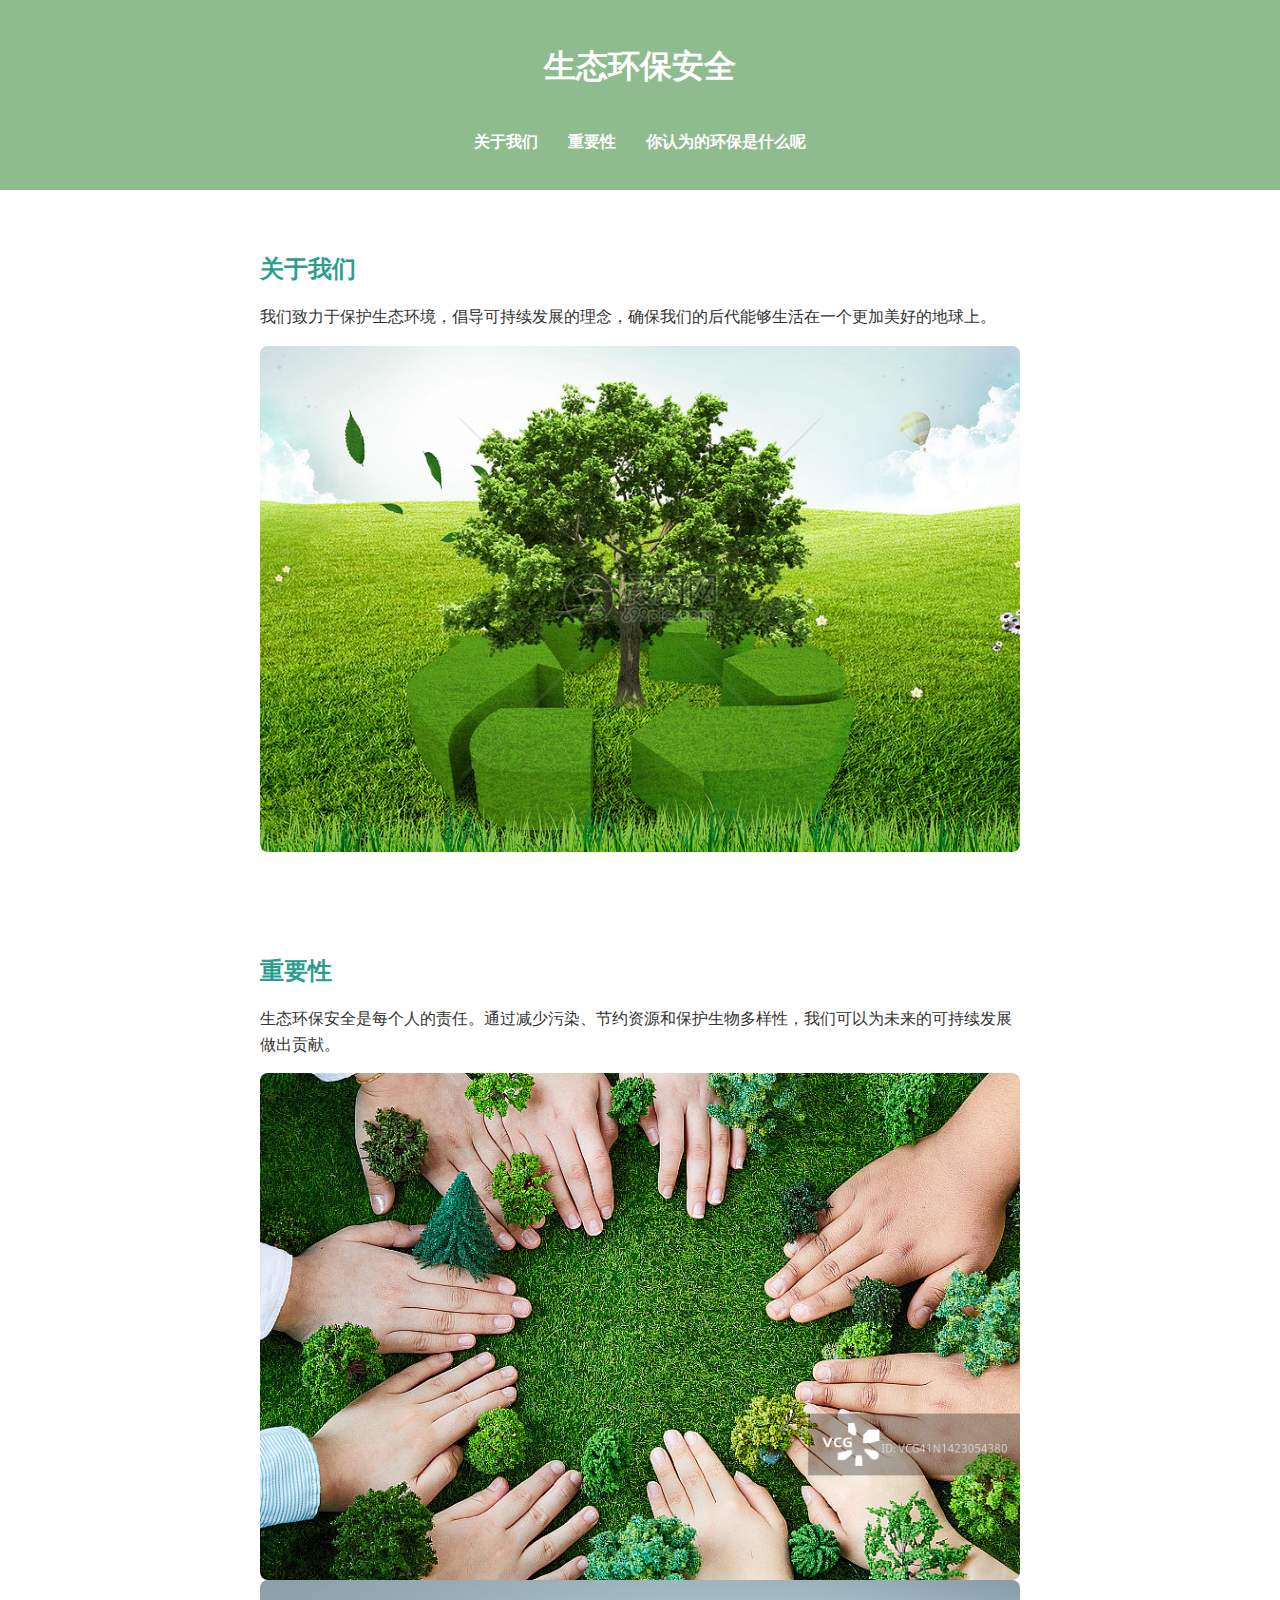
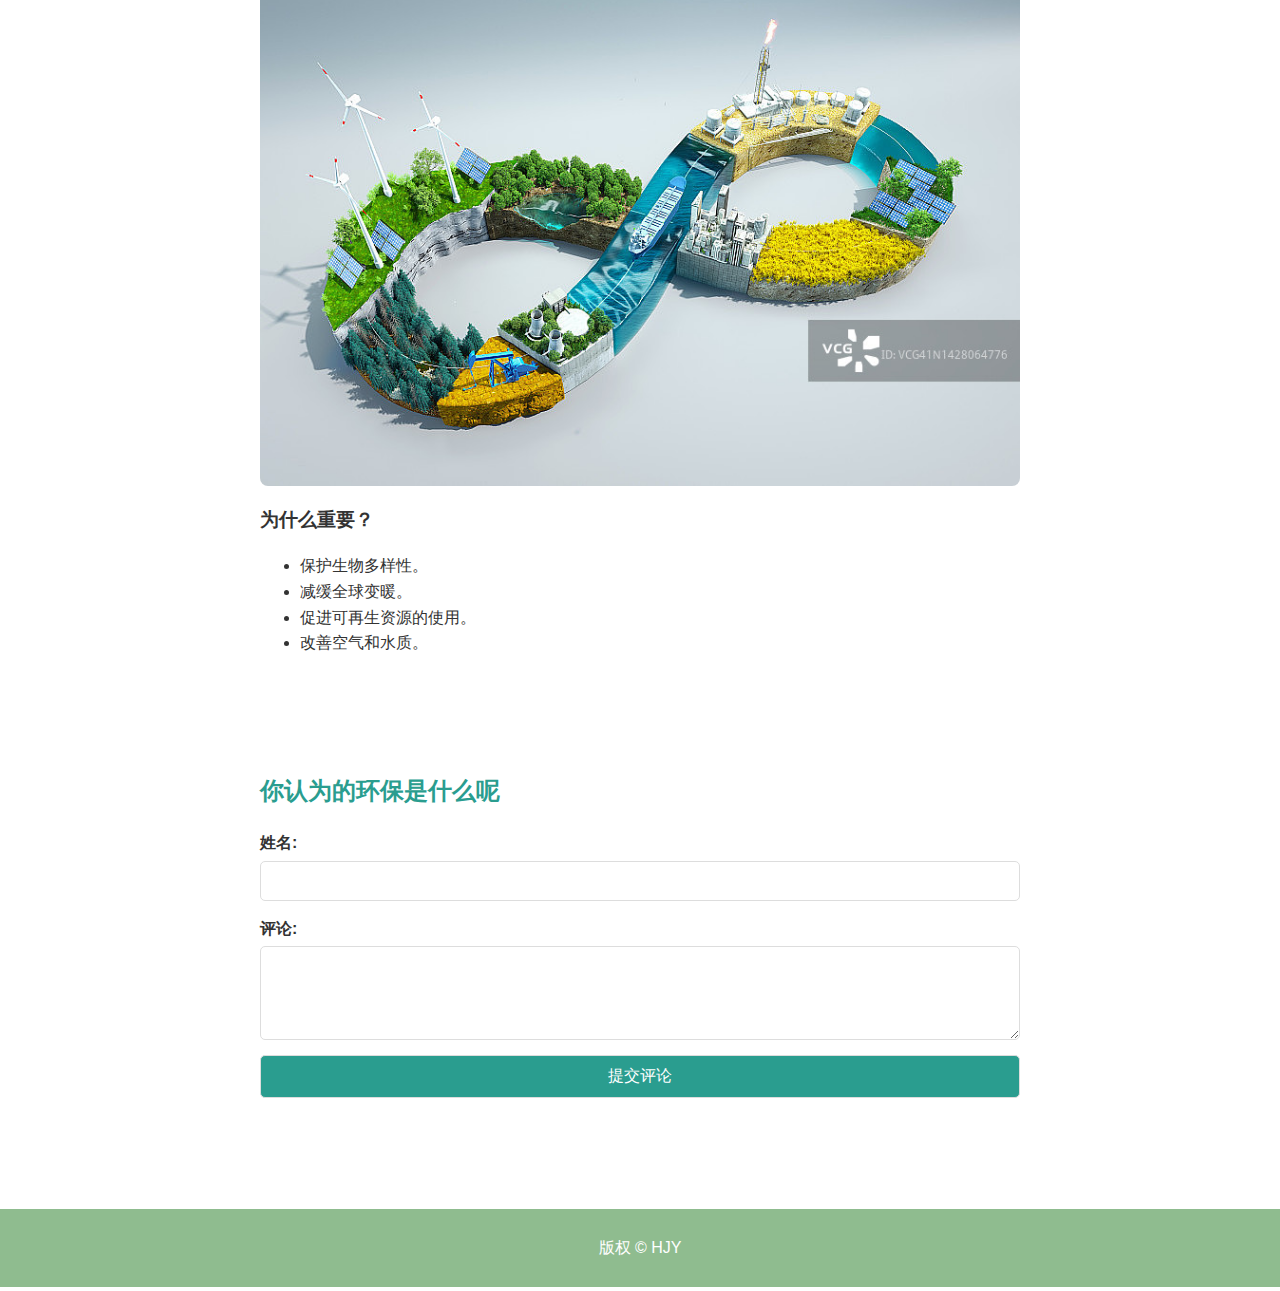
==== index.html @ dcf931cf "更新了 HTML 文件" ====
<html lang="zh">  
<head>  
 <meta charset="UTF-8">  
 <meta name="viewport" content="width=device-width, initial-scale=1.0">  
 <title>生态环保安全</title>  
 <style>  
 body {  
 font-family: 'Segoe UI', Tahoma, Geneva, Verdana, sans-serif;  
 line-height:1.6;  
 margin:0;  
 padding:0;  
 background-color: white; /* 背景变为白色 */  
 color: #333;  
 display: flex;  
 flex-direction: column;  
 min-height:100vh;  
 }  
 header {  
 background-color: #8FBC8F; /* 原来的植物绿色 */  
 color: white;  
 padding:20px;  
 text-align: center;  
 box-shadow:02px4px rgba(0,0,0,0.1);  
 }  

 nav ul {  
 list-style: none;  
 padding:0;  
 margin:0;  
 display: flex;  
 justify-content: center;  
 }  

 nav ul li {  
 margin:015px;  
 }  

 nav a {  
 color: white;  
 text-decoration: none;  
 font-weight: bold;  
 transition: color0.3s;  
 }  

 nav a:hover {  
 color: #e9c46a;  
 }  

 main {  
 flex:1;  
 padding:20px;  
 max-width:800px;  
 margin: auto;  
 }  

 section {  
 margin-bottom:40px;  
 background: white;  
 padding:20px;  
 border-radius:8px;  
 box-shadow:02px10px rgba(0,0,0,0.1);  
 }  

 h2 {  
 color: #2a9d8f;  
 margin-bottom:10px;  
 }  

 .responsive {  
 max-width:100%;  
 height: auto;  
 margin:20px0;  
 border-radius:8px;  
 box-shadow:02px5px rgba(0,0,0,0.2);  
 }  

 form, .comment {  
 margin-top:20px;  
 }  

 label {  
 display: block;  
 margin-bottom:5px;  
 font-weight: bold;  
 }  

 input, textarea, button {  
 width:100%;  
 padding:10px;  
 margin-bottom:15px;  
 border:1px solid #ddd;  
 border-radius:5px;  
 font-size:1rem;  
 }  

 button {  
 background-color: #2a9d8f;  
 color: white;  
 transition: background-color0.3s ease;  
 cursor: pointer;  
 }  

 button:hover {  
 background-color: #21867a;  
 }  

 .comment {  
 border-bottom:1px solid #eee;  
 padding-bottom:10px;  
 margin-bottom:10px;  
 }  

 footer {  
 background-color: #8FBC8F; /* 原来的植物绿色 */  
 color: white;  
 text-align: center;  
 padding:10px;  
 }  
 </style>  
</head>  
<body>  
 <header>  
 <h1>生态环保安全</h1>  
 <nav>  
 <ul>  
 <li><a href="#about">关于我们</a></li>  
 <li><a href="#importance">重要性</a></li>  
 <li><a href="#comments">你认为的环保是什么呢</a></li>  
 </ul>  
 </nav>  
 </header>  

 <main>  
 <section id="about">  
 <h2>关于我们</h2>  
 <p>我们致力于保护生态环境，倡导可持续发展的理念，确保我们的后代能够生活在一个更加美好的地球上。</p>  
 <img src="static/ecology.jpg" alt="生态环保" class="responsive">  
 </section>  

 <section id="importance">  
 <h2>重要性</h2>  
 <p>生态环保安全是每个人的责任。通过减少污染、节约资源和保护生物多样性，我们可以为未来的可持续发展做出贡献。</p>  
 <img src="static/sustainability.jpg" alt="可持续发展" class="responsive">  
 <img src="static/environmental_protection.jpg" alt="环境保护" class="responsive">  
 <h3>为什么重要？</h3>  
 <ul>  
 <li>保护生物多样性。</li>  
 <li>减缓全球变暖。</li>  
 <li>促进可再生资源的使用。</li>  
 <li>改善空气和水质。</li>  
 </ul>  
 </section>  

 <section id="comments">  
 <h2>你认为的环保是什么呢</h2>  
 <form id="commentForm" onsubmit="event.preventDefault(); addComment();">  
 <label for="name">姓名:</label>  
 <input type="text" id="name" name="name" required>  

 <label for="comment">评论:</label>  
 <textarea id="comment" name="comment" rows="4" required></textarea>  

 <button type="submit">提交评论</button>  
 </form>  

 <div id="commentSection"></div>  
 </section>  
 </main>  

 <footer>  
 <p>版权 &copy; HJY</p>  
 </footer>  

 <script>  
 function loadComments() {  
 const comments = JSON.parse(localStorage.getItem('comments')) || [];  
 const commentSection = document.getElementById('commentSection');  
 commentSection.innerHTML = '';  
 comments.forEach(comment => {  
 const commentDiv = document.createElement('div');  
 commentDiv.className = 'comment';  
 commentDiv.innerHTML = `<strong>${comment.name}:</strong> <p>${comment.text}</p>`;  
 commentSection.appendChild(commentDiv);  
 });  
 }  

 function addComment() {  
 const nameInput = document.getElementById('name');  
 const commentInput = document.getElementById('comment');  
 if (nameInput.value && commentInput.value) {  
 const comments = JSON.parse(localStorage.getItem('comments')) || [];  
 comments.push({ name: nameInput.value, text: commentInput.value });  
 localStorage.setItem('comments', JSON.stringify(comments));  
 loadComments();  
 nameInput.value = '';  
 commentInput.value = '';  
 alert("评论已提交！");  
 } else {  
 alert("请填写完整的信息");  
 }  
 }  

 window.onload = loadComments;  
 </script>  
</body>  
</html>
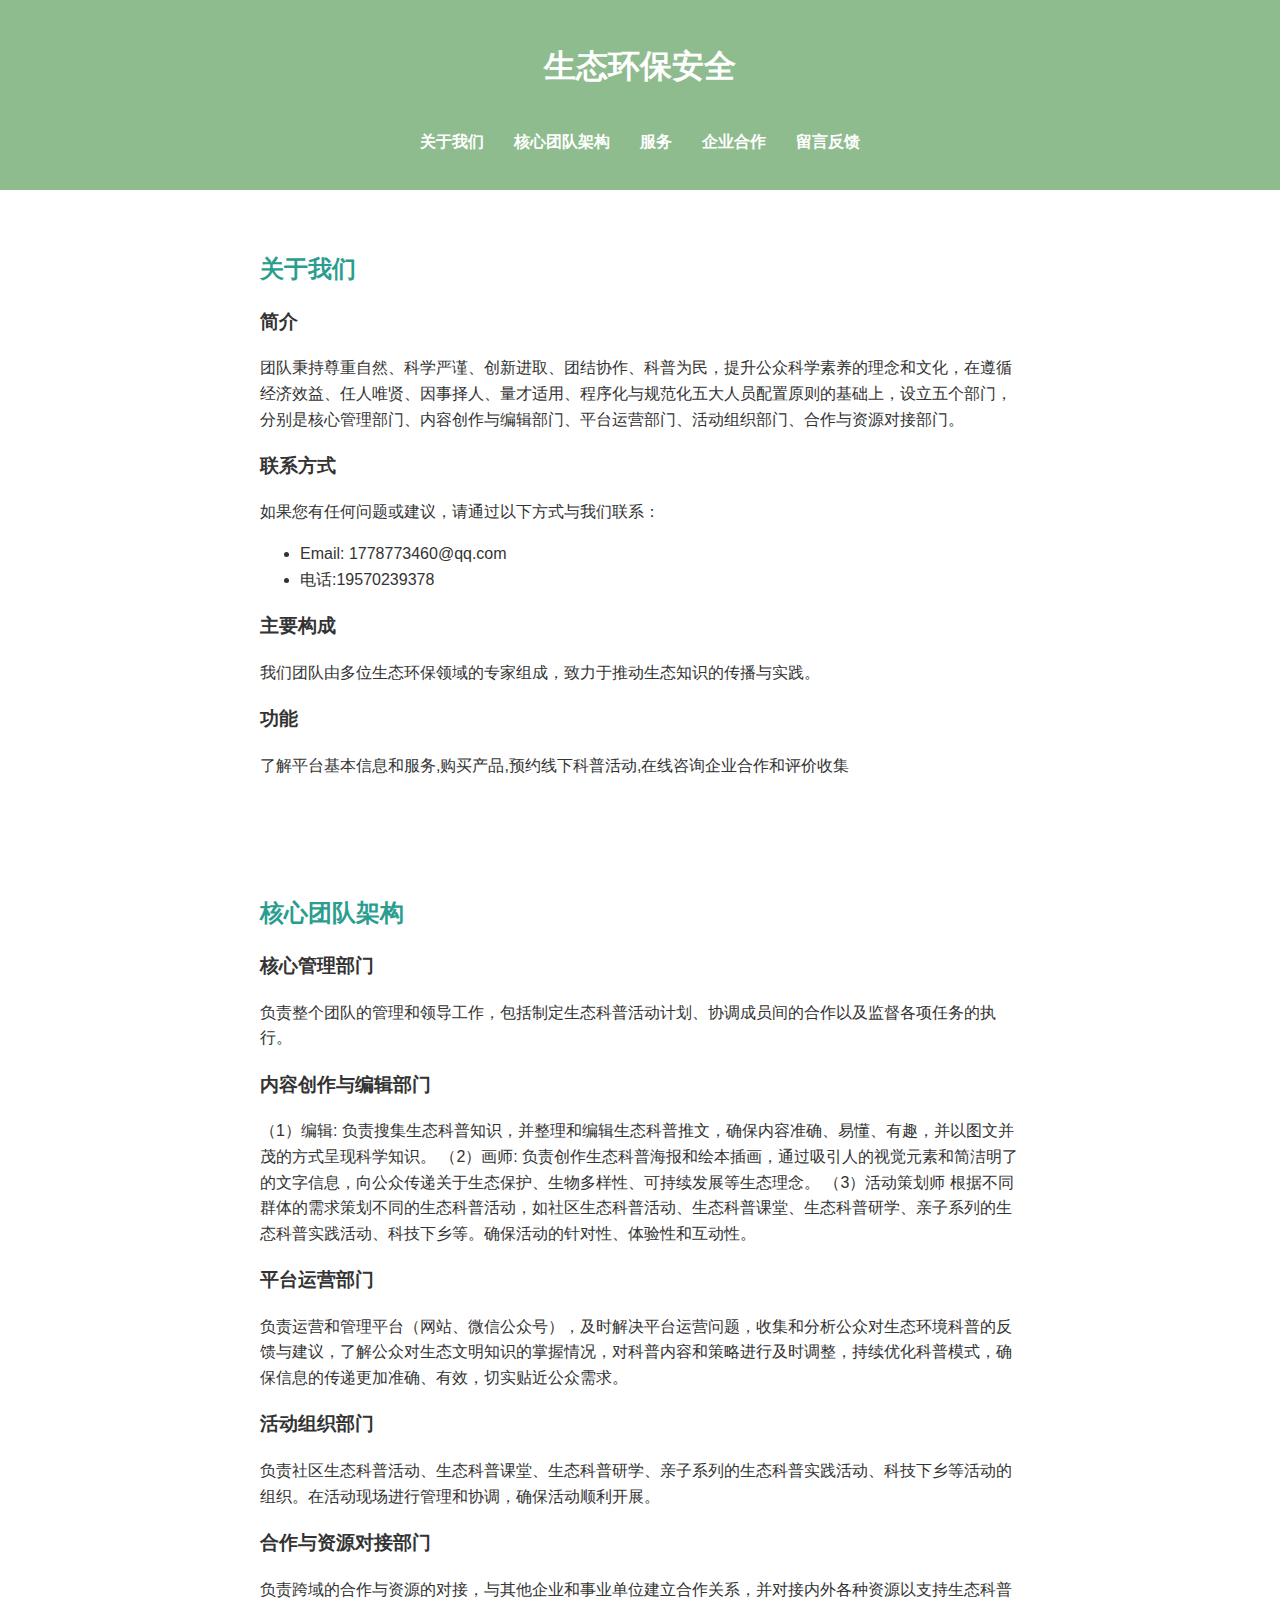
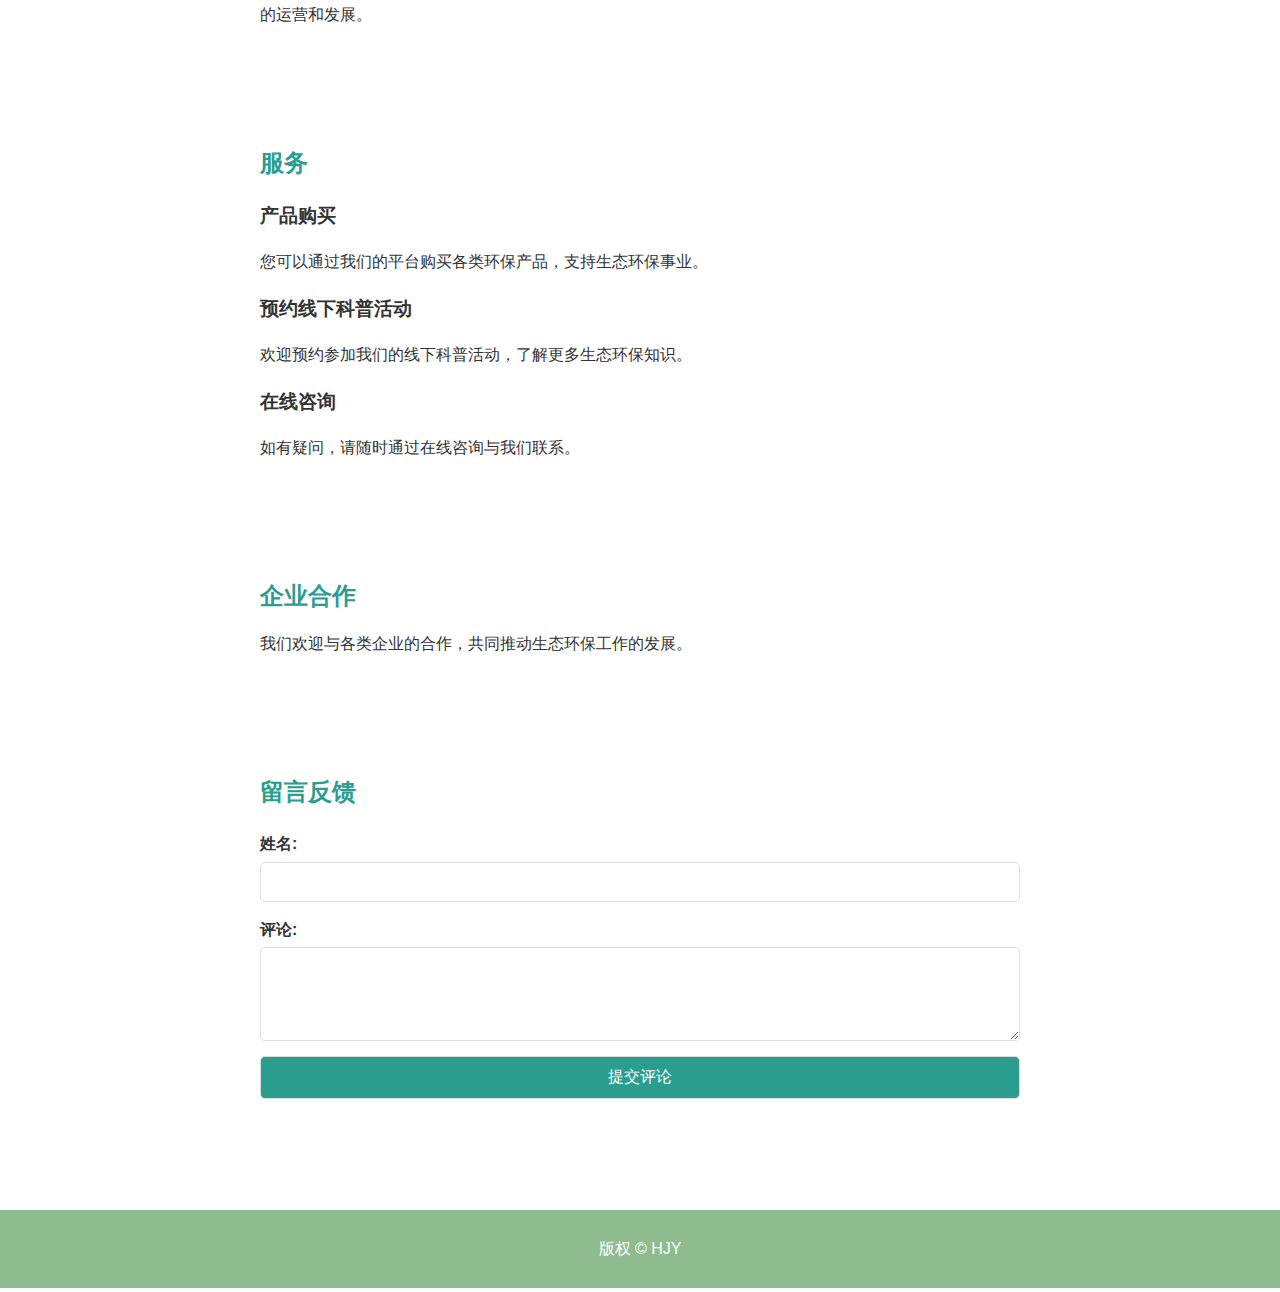
==== commit b8ca09d9: "更新了 HTML 文件" ====
--- a/index.html
+++ b/index.html
@@ -1,206 +1,8 @@
-<html lang="zh">  
-<head>  
- <meta charset="UTF-8">  
- <meta name="viewport" content="width=device-width, initial-scale=1.0">  
- <title>生态环保安全</title>  
- <style>  
- body {  
- font-family: 'Segoe UI', Tahoma, Geneva, Verdana, sans-serif;  
- line-height:1.6;  
- margin:0;  
- padding:0;  
- background-color: white; /* 背景变为白色 */  
- color: #333;  
- display: flex;  
- flex-direction: column;  
- min-height:100vh;  
- }  
- header {  
- background-color: #8FBC8F; /* 原来的植物绿色 */  
- color: white;  
- padding:20px;  
- text-align: center;  
- box-shadow:02px4px rgba(0,0,0,0.1);  
- }  
+<html lang="zh"><head> <meta charset="UTF-8"> <meta name="viewport" content="width=device-width, initial-scale=1.0"> <title>生态环保安全</title> <style> body { font-family: 'Segoe UI', Tahoma, Geneva, Verdana, sans-serif; line-height:1.6; margin:0; padding:0; background-color: white; /* 背景变为白色 */ color: #333; display: flex; flex-direction: column; min-height:100vh; } header { background-color: #8FBC8F; /* 原来的植物绿色 */ color: white; padding:20px; text-align: center; box-shadow:2px4px rgba(0,0,0,0.1); } nav ul { list-style: none; padding:0; margin:0; display: flex; justify-content: center; } nav ul li { margin:015px; } nav a { color: white; text-decoration: none; font-weight: bold; transition: color0.3s; } nav a:hover { color: #e9c46a; } main { flex:1; padding:20px; max-width:800px; margin: auto; } section { margin-bottom:40px; background: white; padding:20px; border-radius:8px; box-shadow:2px10px rgba(0,0,0,0.1); } h2 { color: #2a9d8f; margin-bottom:10px; } .responsive { max-width:100%; height: auto; margin:20px0; border-radius:8px; box-shadow:2px5px rgba(0,0,0,0.2); } form, .comment { margin-top:20px; } label { display: block; margin-bottom:5px; font-weight: bold; } input, textarea, button { width:100%; padding:10px; margin-bottom:15px; border:1px solid #ddd; border-radius:5px; font-size:1rem; } button { background-color: #2a9d8f; color: white; transition: background-color0.3s ease; cursor: pointer; } button:hover { background-color: #21867a; } .comment { border-bottom:1px solid #eee; padding-bottom:10px; margin-bottom:10px; } footer { background-color: #8FBC8F; /* 原来的植物绿色 */ color: white; text-align: center; padding:10px; } </style></head><body> <header> <h1>生态环保安全</h1> <nav> <ul> <li><a href="#about">关于我们</a></li> <li><a href="#team">核心团队架构</a></li> <li><a href="#services">服务</a></li> <li><a href="#cooperation">企业合作</a></li> <li><a href="#feedback">留言反馈</a></li> </ul> </nav> </header> <main> <section id="about"> <h2>关于我们</h2> <h3>简介</h3> <p>团队秉持尊重自然、科学严谨、创新进取、团结协作、科普为民，提升公众科学素养的理念和文化，在遵循经济效益、任人唯贤、因事择人、量才适用、程序化与规范化五大人员配置原则的基础上，设立五个部门，分别是核心管理部门、内容创作与编辑部门、平台运营部门、活动组织部门、合作与资源对接部门。</p> <h3>联系方式</h3> <p>如果您有任何问题或建议，请通过以下方式与我们联系：</p> <ul> <li>Email: 1778773460@qq.com</li> <li>电话:19570239378</li> </ul> <h3>主要构成</h3> <p>我们团队由多位生态环保领域的专家组成，致力于推动生态知识的传播与实践。</p> <h3>功能</h3> <p>了解平台基本信息和服务,购买产品,预约线下科普活动,在线咨询企业合作和评价收集</p> </section> <section id="team"> <h2>核心团队架构</h2> <h3>核心管理部门</h3> <p>负责整个团队的管理和领导工作，包括制定生态科普活动计划、协调成员间的合作以及监督各项任务的执行。</p> <h3>内容创作与编辑部门</h3> <p>（1）编辑:
+负责搜集生态科普知识，并整理和编辑生态科普推文，确保内容准确、易懂、有趣，并以图文并茂的方式呈现科学知识。
+（2）画师:
+负责创作生态科普海报和绘本插画，通过吸引人的视觉元素和简洁明了的文字信息，向公众传递关于生态保护、生物多样性、可持续发展等生态理念。
+（3）活动策划师
+根据不同群体的需求策划不同的生态科普活动，如社区生态科普活动、生态科普课堂、生态科普研学、亲子系列的生态科普实践活动、科技下乡等。确保活动的针对性、体验性和互动性。</p> <h3>平台运营部门</h3> <p>负责运营和管理平台（网站、微信公众号），及时解决平台运营问题，收集和分析公众对生态环境科普的反馈与建议，了解公众对生态文明知识的掌握情况，对科普内容和策略进行及时调整，持续优化科普模式，确保信息的传递更加准确、有效，切实贴近公众需求。</p> <h3>活动组织部门</h3> <p>负责社区生态科普活动、生态科普课堂、生态科普研学、亲子系列的生态科普实践活动、科技下乡等活动的组织。在活动现场进行管理和协调，确保活动顺利开展。</p> <h3>合作与资源对接部门</h3> <p>负责跨域的合作与资源的对接，与其他企业和事业单位建立合作关系，并对接内外各种资源以支持生态科普的运营和发展。</p> </section> <section id="services"> <h2>服务</h2> <h3>产品购买</h3> <p>您可以通过我们的平台购买各类环保产品，支持生态环保事业。</p> <h3>预约线下科普活动</h3> <p>欢迎预约参加我们的线下科普活动，了解更多生态环保知识。</p> <h3>在线咨询</h3> <p>如有疑问，请随时通过在线咨询与我们联系。</p> </section> <section id="cooperation"> <h2>企业合作</h2> <p>我们欢迎与各类企业的合作，共同推动生态环保工作的发展。</p> </section> <section id="feedback"> <h2>留言反馈</h2> <form id="commentForm" onsubmit="event.preventDefault(); addComment();"> <label for="name">姓名:</label> <input type="text" id="name" name="name" required> <label for="comment">评论:</label> <textarea id="comment" name="comment" rows="4" required></textarea> <button type="submit">提交评论</button> </form> <div id="commentSection"></div> </section> </main> <footer> <p>版权 &copy; HJY</p> </footer> <script> function loadComments() { const comments = JSON.parse(localStorage.getItem('comments')) || []; const commentSection = document.getElementById('commentSection'); commentSection.innerHTML = ''; comments.forEach(comment => { const commentDiv = document.createElement('div'); commentDiv.className = 'comment'; commentDiv.innerHTML = `<strong>${comment.name}:</strong> <p>${comment.text}</p><small>(${comment.date})</small>`; commentSection.appendChild(commentDiv); }); } function addComment() { const nameInput = document.getElementById('name'); const commentInput = document.getElementById('comment'); const now = new Date(); const formattedDate = now.toLocaleString(); if (nameInput.value && commentInput.value) { const comments = JSON.parse(localStorage.getItem('comments')) || []; comments.push({ name: nameInput.value, text: commentInput.value, date: formattedDate }); localStorage.setItem('comments', JSON.stringify(comments)); loadComments(); nameInput.value = ''; commentInput.value = ''; alert("评论已提交！"); } else { alert("请填写完整的信息"); } } window.onload = loadComments; </script></body></html>
 
- nav ul {  
- list-style: none;  
- padding:0;  
- margin:0;  
- display: flex;  
- justify-content: center;  
- }  
 
- nav ul li {  
- margin:015px;  
- }  
-
- nav a {  
- color: white;  
- text-decoration: none;  
- font-weight: bold;  
- transition: color0.3s;  
- }  
-
- nav a:hover {  
- color: #e9c46a;  
- }  
-
- main {  
- flex:1;  
- padding:20px;  
- max-width:800px;  
- margin: auto;  
- }  
-
- section {  
- margin-bottom:40px;  
- background: white;  
- padding:20px;  
- border-radius:8px;  
- box-shadow:02px10px rgba(0,0,0,0.1);  
- }  
-
- h2 {  
- color: #2a9d8f;  
- margin-bottom:10px;  
- }  
-
- .responsive {  
- max-width:100%;  
- height: auto;  
- margin:20px0;  
- border-radius:8px;  
- box-shadow:02px5px rgba(0,0,0,0.2);  
- }  
-
- form, .comment {  
- margin-top:20px;  
- }  
-
- label {  
- display: block;  
- margin-bottom:5px;  
- font-weight: bold;  
- }  
-
- input, textarea, button {  
- width:100%;  
- padding:10px;  
- margin-bottom:15px;  
- border:1px solid #ddd;  
- border-radius:5px;  
- font-size:1rem;  
- }  
-
- button {  
- background-color: #2a9d8f;  
- color: white;  
- transition: background-color0.3s ease;  
- cursor: pointer;  
- }  
-
- button:hover {  
- background-color: #21867a;  
- }  
-
- .comment {  
- border-bottom:1px solid #eee;  
- padding-bottom:10px;  
- margin-bottom:10px;  
- }  
-
- footer {  
- background-color: #8FBC8F; /* 原来的植物绿色 */  
- color: white;  
- text-align: center;  
- padding:10px;  
- }  
- </style>  
-</head>  
-<body>  
- <header>  
- <h1>生态环保安全</h1>  
- <nav>  
- <ul>  
- <li><a href="#about">关于我们</a></li>  
- <li><a href="#importance">重要性</a></li>  
- <li><a href="#comments">你认为的环保是什么呢</a></li>  
- </ul>  
- </nav>  
- </header>  
-
- <main>  
- <section id="about">  
- <h2>关于我们</h2>  
- <p>我们致力于保护生态环境，倡导可持续发展的理念，确保我们的后代能够生活在一个更加美好的地球上。</p>  
- <img src="static/ecology.jpg" alt="生态环保" class="responsive">  
- </section>  
-
- <section id="importance">  
- <h2>重要性</h2>  
- <p>生态环保安全是每个人的责任。通过减少污染、节约资源和保护生物多样性，我们可以为未来的可持续发展做出贡献。</p>  
- <img src="static/sustainability.jpg" alt="可持续发展" class="responsive">  
- <img src="static/environmental_protection.jpg" alt="环境保护" class="responsive">  
- <h3>为什么重要？</h3>  
- <ul>  
- <li>保护生物多样性。</li>  
- <li>减缓全球变暖。</li>  
- <li>促进可再生资源的使用。</li>  
- <li>改善空气和水质。</li>  
- </ul>  
- </section>  
-
- <section id="comments">  
- <h2>你认为的环保是什么呢</h2>  
- <form id="commentForm" onsubmit="event.preventDefault(); addComment();">  
- <label for="name">姓名:</label>  
- <input type="text" id="name" name="name" required>  
-
- <label for="comment">评论:</label>  
- <textarea id="comment" name="comment" rows="4" required></textarea>  
-
- <button type="submit">提交评论</button>  
- </form>  
-
- <div id="commentSection"></div>  
- </section>  
- </main>  
-
- <footer>  
- <p>版权 &copy; HJY</p>  
- </footer>  
-
- <script>  
- function loadComments() {  
- const comments = JSON.parse(localStorage.getItem('comments')) || [];  
- const commentSection = document.getElementById('commentSection');  
- commentSection.innerHTML = '';  
- comments.forEach(comment => {  
- const commentDiv = document.createElement('div');  
- commentDiv.className = 'comment';  
- commentDiv.innerHTML = `<strong>${comment.name}:</strong> <p>${comment.text}</p>`;  
- commentSection.appendChild(commentDiv);  
- });  
- }  
-
- function addComment() {  
- const nameInput = document.getElementById('name');  
- const commentInput = document.getElementById('comment');  
- if (nameInput.value && commentInput.value) {  
- const comments = JSON.parse(localStorage.getItem('comments')) || [];  
- comments.push({ name: nameInput.value, text: commentInput.value });  
- localStorage.setItem('comments', JSON.stringify(comments));  
- loadComments();  
- nameInput.value = '';  
- commentInput.value = '';  
- alert("评论已提交！");  
- } else {  
- alert("请填写完整的信息");  
- }  
- }  
-
- window.onload = loadComments;  
- </script>  
-</body>  
-</html>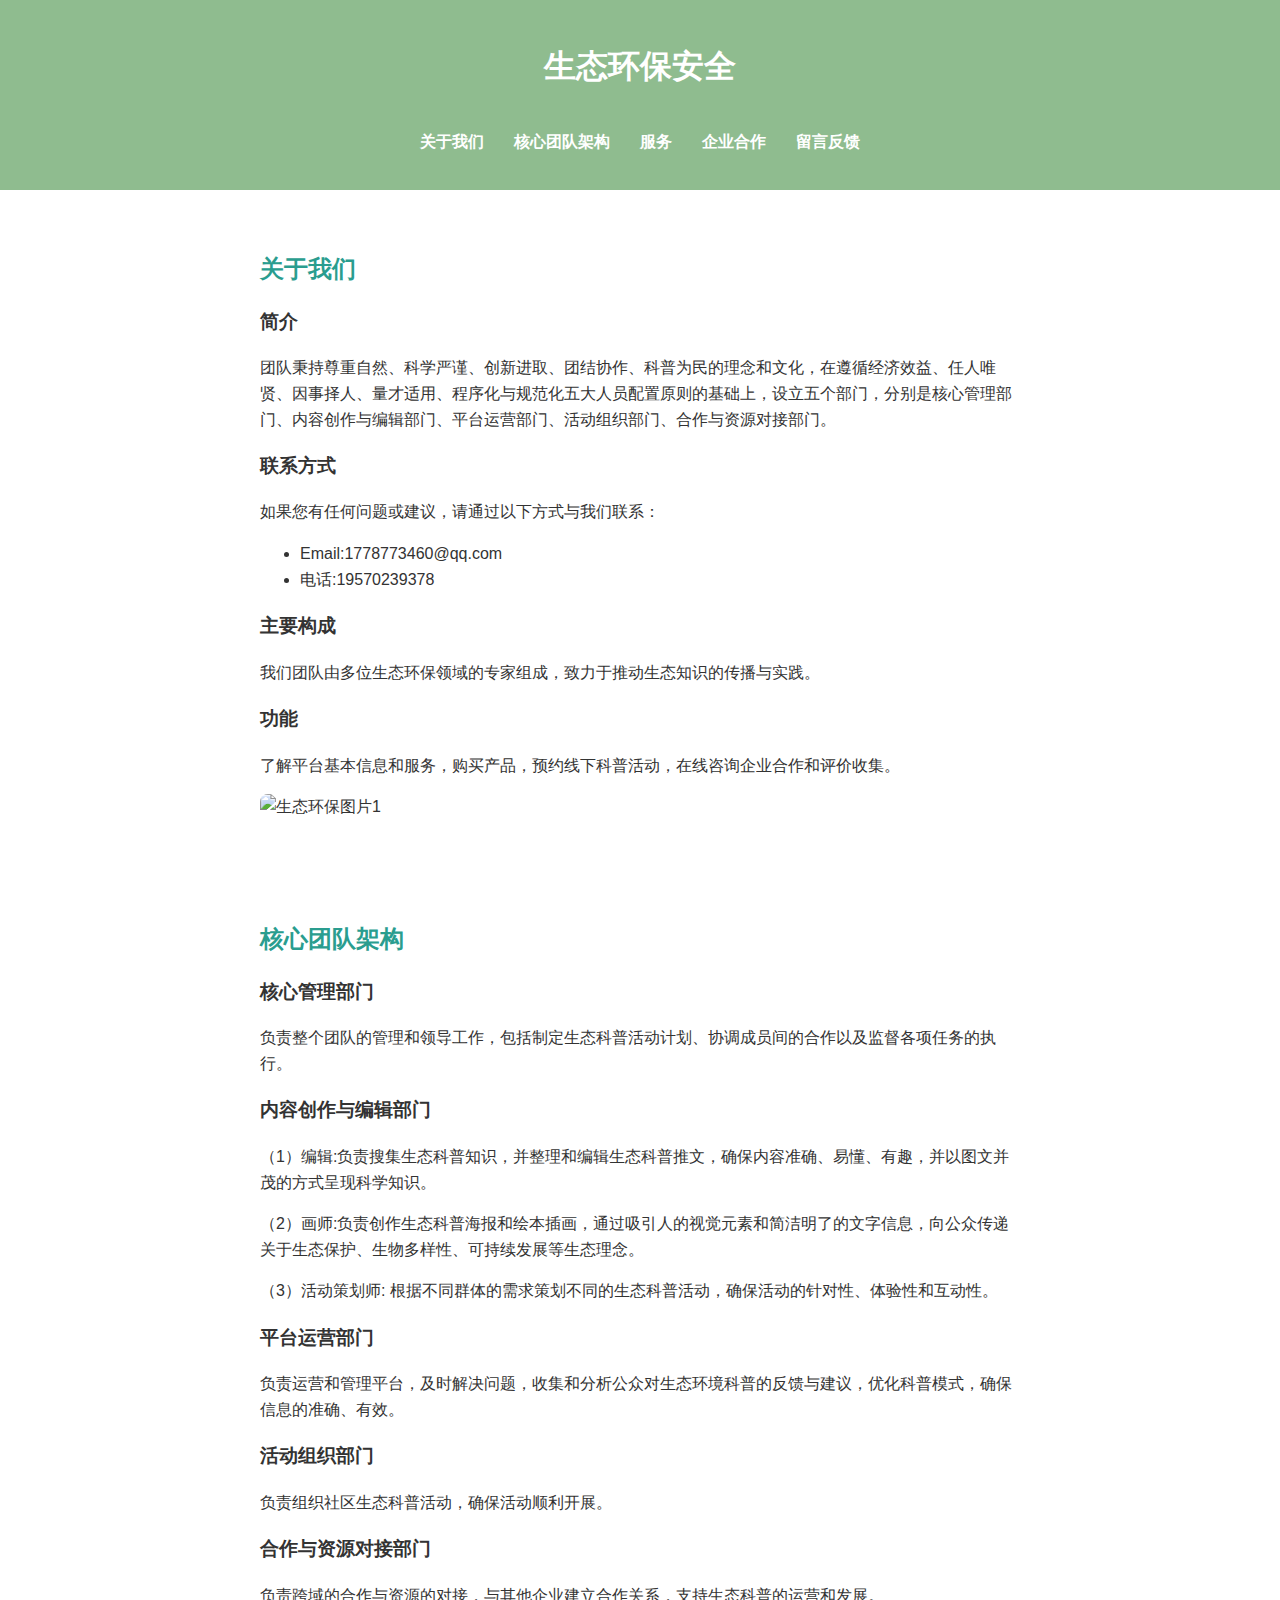
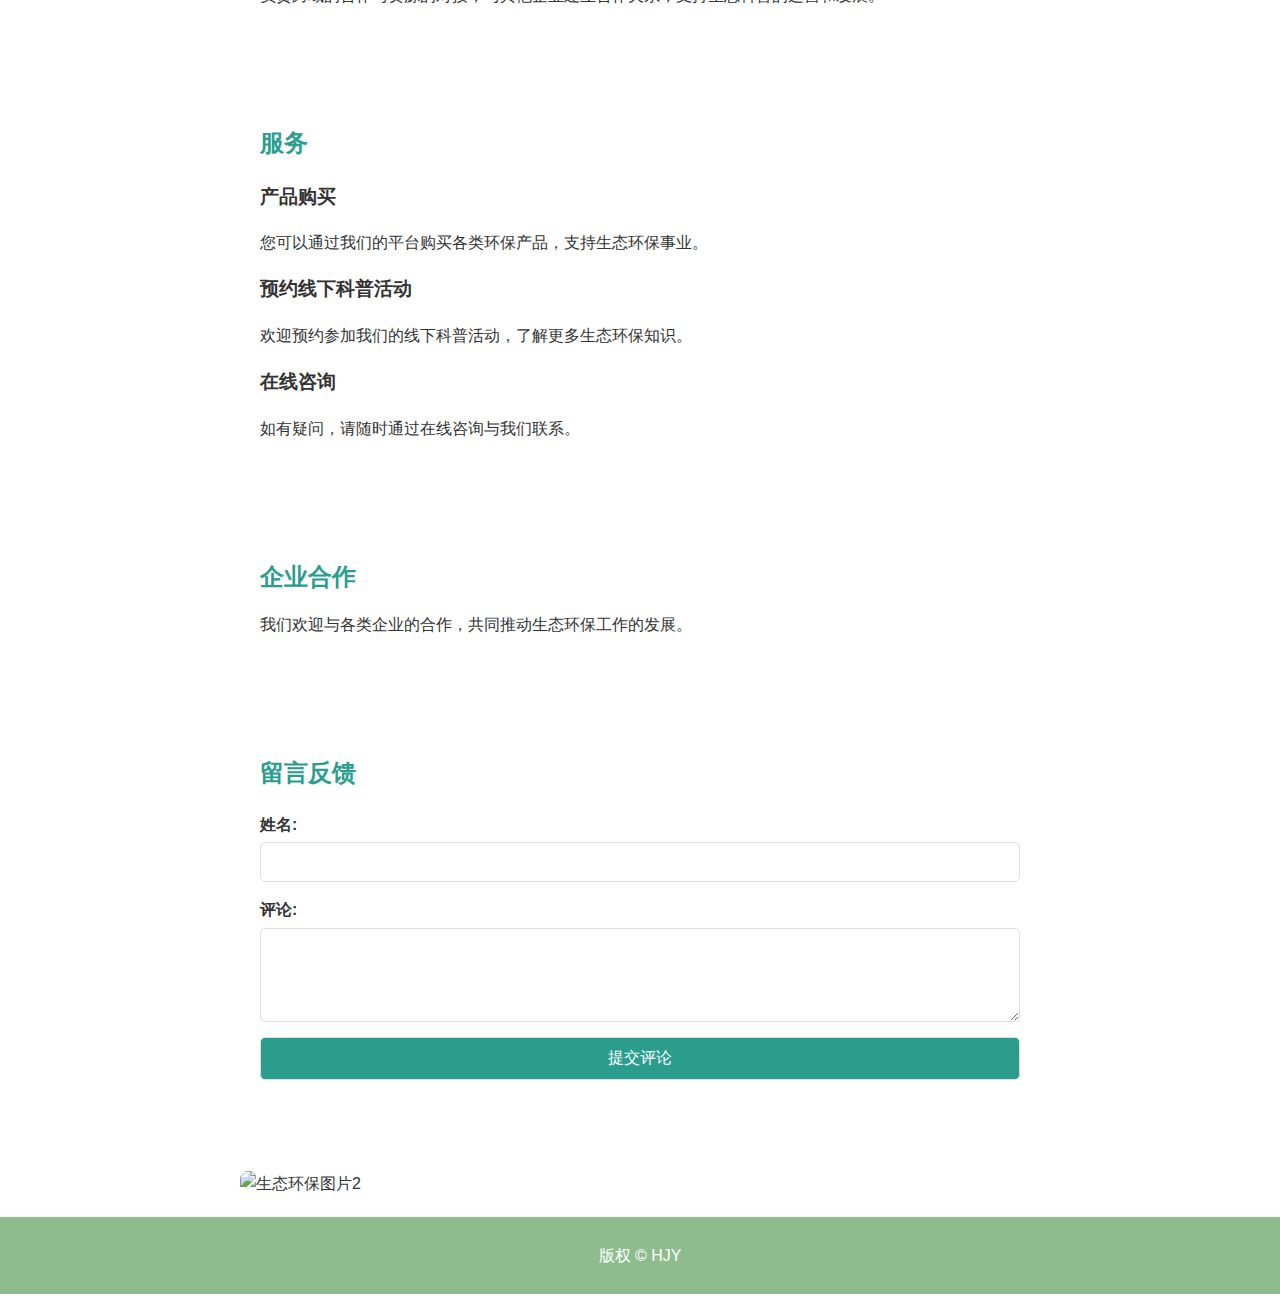
==== commit 2cac4fa1: "更新了 HTML 文件" ====
--- a/index.html
+++ b/index.html
@@ -1,8 +1,229 @@
-<html lang="zh"><head> <meta charset="UTF-8"> <meta name="viewport" content="width=device-width, initial-scale=1.0"> <title>生态环保安全</title> <style> body { font-family: 'Segoe UI', Tahoma, Geneva, Verdana, sans-serif; line-height:1.6; margin:0; padding:0; background-color: white; /* 背景变为白色 */ color: #333; display: flex; flex-direction: column; min-height:100vh; } header { background-color: #8FBC8F; /* 原来的植物绿色 */ color: white; padding:20px; text-align: center; box-shadow:2px4px rgba(0,0,0,0.1); } nav ul { list-style: none; padding:0; margin:0; display: flex; justify-content: center; } nav ul li { margin:015px; } nav a { color: white; text-decoration: none; font-weight: bold; transition: color0.3s; } nav a:hover { color: #e9c46a; } main { flex:1; padding:20px; max-width:800px; margin: auto; } section { margin-bottom:40px; background: white; padding:20px; border-radius:8px; box-shadow:2px10px rgba(0,0,0,0.1); } h2 { color: #2a9d8f; margin-bottom:10px; } .responsive { max-width:100%; height: auto; margin:20px0; border-radius:8px; box-shadow:2px5px rgba(0,0,0,0.2); } form, .comment { margin-top:20px; } label { display: block; margin-bottom:5px; font-weight: bold; } input, textarea, button { width:100%; padding:10px; margin-bottom:15px; border:1px solid #ddd; border-radius:5px; font-size:1rem; } button { background-color: #2a9d8f; color: white; transition: background-color0.3s ease; cursor: pointer; } button:hover { background-color: #21867a; } .comment { border-bottom:1px solid #eee; padding-bottom:10px; margin-bottom:10px; } footer { background-color: #8FBC8F; /* 原来的植物绿色 */ color: white; text-align: center; padding:10px; } </style></head><body> <header> <h1>生态环保安全</h1> <nav> <ul> <li><a href="#about">关于我们</a></li> <li><a href="#team">核心团队架构</a></li> <li><a href="#services">服务</a></li> <li><a href="#cooperation">企业合作</a></li> <li><a href="#feedback">留言反馈</a></li> </ul> </nav> </header> <main> <section id="about"> <h2>关于我们</h2> <h3>简介</h3> <p>团队秉持尊重自然、科学严谨、创新进取、团结协作、科普为民，提升公众科学素养的理念和文化，在遵循经济效益、任人唯贤、因事择人、量才适用、程序化与规范化五大人员配置原则的基础上，设立五个部门，分别是核心管理部门、内容创作与编辑部门、平台运营部门、活动组织部门、合作与资源对接部门。</p> <h3>联系方式</h3> <p>如果您有任何问题或建议，请通过以下方式与我们联系：</p> <ul> <li>Email: 1778773460@qq.com</li> <li>电话:19570239378</li> </ul> <h3>主要构成</h3> <p>我们团队由多位生态环保领域的专家组成，致力于推动生态知识的传播与实践。</p> <h3>功能</h3> <p>了解平台基本信息和服务,购买产品,预约线下科普活动,在线咨询企业合作和评价收集</p> </section> <section id="team"> <h2>核心团队架构</h2> <h3>核心管理部门</h3> <p>负责整个团队的管理和领导工作，包括制定生态科普活动计划、协调成员间的合作以及监督各项任务的执行。</p> <h3>内容创作与编辑部门</h3> <p>（1）编辑:
-负责搜集生态科普知识，并整理和编辑生态科普推文，确保内容准确、易懂、有趣，并以图文并茂的方式呈现科学知识。
-（2）画师:
-负责创作生态科普海报和绘本插画，通过吸引人的视觉元素和简洁明了的文字信息，向公众传递关于生态保护、生物多样性、可持续发展等生态理念。
-（3）活动策划师
-根据不同群体的需求策划不同的生态科普活动，如社区生态科普活动、生态科普课堂、生态科普研学、亲子系列的生态科普实践活动、科技下乡等。确保活动的针对性、体验性和互动性。</p> <h3>平台运营部门</h3> <p>负责运营和管理平台（网站、微信公众号），及时解决平台运营问题，收集和分析公众对生态环境科普的反馈与建议，了解公众对生态文明知识的掌握情况，对科普内容和策略进行及时调整，持续优化科普模式，确保信息的传递更加准确、有效，切实贴近公众需求。</p> <h3>活动组织部门</h3> <p>负责社区生态科普活动、生态科普课堂、生态科普研学、亲子系列的生态科普实践活动、科技下乡等活动的组织。在活动现场进行管理和协调，确保活动顺利开展。</p> <h3>合作与资源对接部门</h3> <p>负责跨域的合作与资源的对接，与其他企业和事业单位建立合作关系，并对接内外各种资源以支持生态科普的运营和发展。</p> </section> <section id="services"> <h2>服务</h2> <h3>产品购买</h3> <p>您可以通过我们的平台购买各类环保产品，支持生态环保事业。</p> <h3>预约线下科普活动</h3> <p>欢迎预约参加我们的线下科普活动，了解更多生态环保知识。</p> <h3>在线咨询</h3> <p>如有疑问，请随时通过在线咨询与我们联系。</p> </section> <section id="cooperation"> <h2>企业合作</h2> <p>我们欢迎与各类企业的合作，共同推动生态环保工作的发展。</p> </section> <section id="feedback"> <h2>留言反馈</h2> <form id="commentForm" onsubmit="event.preventDefault(); addComment();"> <label for="name">姓名:</label> <input type="text" id="name" name="name" required> <label for="comment">评论:</label> <textarea id="comment" name="comment" rows="4" required></textarea> <button type="submit">提交评论</button> </form> <div id="commentSection"></div> </section> </main> <footer> <p>版权 &copy; HJY</p> </footer> <script> function loadComments() { const comments = JSON.parse(localStorage.getItem('comments')) || []; const commentSection = document.getElementById('commentSection'); commentSection.innerHTML = ''; comments.forEach(comment => { const commentDiv = document.createElement('div'); commentDiv.className = 'comment'; commentDiv.innerHTML = `<strong>${comment.name}:</strong> <p>${comment.text}</p><small>(${comment.date})</small>`; commentSection.appendChild(commentDiv); }); } function addComment() { const nameInput = document.getElementById('name'); const commentInput = document.getElementById('comment'); const now = new Date(); const formattedDate = now.toLocaleString(); if (nameInput.value && commentInput.value) { const comments = JSON.parse(localStorage.getItem('comments')) || []; comments.push({ name: nameInput.value, text: commentInput.value, date: formattedDate }); localStorage.setItem('comments', JSON.stringify(comments)); loadComments(); nameInput.value = ''; commentInput.value = ''; alert("评论已提交！"); } else { alert("请填写完整的信息"); } } window.onload = loadComments; </script></body></html>
-
-
+<head>  
+ <meta charset="UTF-8">  
+ <meta name="viewport" content="width=device-width, initial-scale=1.0">  
+ <title>生态环保安全</title>  
+ <style>  
+ body {  
+ font-family: 'Segoe UI', Tahoma, Geneva, Verdana, sans-serif;  
+ line-height:1.6;  
+ margin:0;  
+ padding:0;  
+ background-color: white; /* 背景变为白色 */  
+ color: #333;  
+ display: flex;  
+ flex-direction: column;  
+ min-height:100vh;  
+ }  
+
+ header {  
+ background-color: #8FBC8F; /* 原来的植物绿色 */  
+ color: white;  
+ padding:20px;  
+ text-align: center;  
+ box-shadow:2px4px rgba(0,0,0,0.1);  
+ }  
+
+ nav ul {  
+ list-style: none;  
+ padding:0;  
+ margin:0;  
+ display: flex;  
+ justify-content: center;  
+ }  
+
+ nav ul li {  
+ margin:015px;  
+ }  
+
+ nav a {  
+ color: white;  
+ text-decoration: none;  
+ font-weight: bold;  
+ transition: color0.3s;  
+ }  
+
+ nav a:hover {  
+ color: #e9c46a;  
+ }  
+
+ main {  
+ flex:1;  
+ padding:20px;  
+ max-width:800px;  
+ margin: auto;  
+ }  
+
+ section {  
+ margin-bottom:40px;  
+ background: white;  
+ padding:20px;  
+ border-radius:8px;  
+ box-shadow:2px10px rgba(0,0,0,0.1);  
+ }  
+
+ h2 {  
+ color: #2a9d8f;  
+ margin-bottom:10px;  
+ }  
+
+ .responsive {  
+ max-width:100%;  
+ height: auto;  
+ margin:20px0;  
+ border-radius:8px;  
+ box-shadow:2px5px rgba(0,0,0,0.2);  
+ }  
+
+ form, .comment {  
+ margin-top:20px;  
+ }  
+
+ label {  
+ display: block;  
+ margin-bottom:5px;  
+ font-weight: bold;  
+ }  
+
+ input, textarea, button {  
+ width:100%;  
+ padding:10px;  
+ margin-bottom:15px;  
+ border:1px solid #ddd;  
+ border-radius:5px;  
+ font-size:1rem;  
+ }  
+
+ button {  
+ background-color: #2a9d8f;  
+ color: white;  
+ transition: background-color0.3s ease;  
+ cursor: pointer;  
+ }  
+
+ button:hover {  
+ background-color: #21867a;  
+ }  
+
+ .comment {  
+ border-bottom:1px solid #eee;  
+ padding-bottom:10px;  
+ margin-bottom:10px;  
+ }  
+
+ footer {  
+ background-color: #8FBC8F; /* 原来的植物绿色 */  
+ color: white;  
+ text-align: center;  
+ padding:10px;  
+ }  
+ </style>  
+</head>  
+<body>  
+<header>  
+ <h1>生态环保安全</h1>  
+ <nav>  
+ <ul>  
+ <li><a href="#about">关于我们</a></li>  
+ <li><a href="#team">核心团队架构</a></li>  
+ <li><a href="#services">服务</a></li>  
+ <li><a href="#cooperation">企业合作</a></li>  
+ <li><a href="#feedback">留言反馈</a></li>  
+ </ul>  
+ </nav>  
+</header>  
+<main>  
+ <section id="about">  
+ <h2>关于我们</h2>  
+ <h3>简介</h3>  
+ <p>团队秉持尊重自然、科学严谨、创新进取、团结协作、科普为民的理念和文化，在遵循经济效益、任人唯贤、因事择人、量才适用、程序化与规范化五大人员配置原则的基础上，设立五个部门，分别是核心管理部门、内容创作与编辑部门、平台运营部门、活动组织部门、合作与资源对接部门。</p>  
+ <h3>联系方式</h3>  
+ <p>如果您有任何问题或建议，请通过以下方式与我们联系：</p>  
+ <ul>  
+ <li>Email:1778773460@qq.com</li>  
+ <li>电话:19570239378</li>  
+ </ul>  
+ <h3>主要构成</h3>  
+ <p>我们团队由多位生态环保领域的专家组成，致力于推动生态知识的传播与实践。</p>  
+ <h3>功能</h3>  
+ <p>了解平台基本信息和服务，购买产品，预约线下科普活动，在线咨询企业合作和评价收集。</p>  
+ <img src="https://example.com/ecology-1.jpg" alt="生态环保图片1" class="responsive">  
+ </section>  
+ <section id="team">  
+ <h2>核心团队架构</h2>  
+ <h3>核心管理部门</h3>  
+ <p>负责整个团队的管理和领导工作，包括制定生态科普活动计划、协调成员间的合作以及监督各项任务的执行。</p>  
+ <h3>内容创作与编辑部门</h3>  
+ <p>（1）编辑:负责搜集生态科普知识，并整理和编辑生态科普推文，确保内容准确、易懂、有趣，并以图文并茂的方式呈现科学知识。</p>  
+ <p>（2）画师:负责创作生态科普海报和绘本插画，通过吸引人的视觉元素和简洁明了的文字信息，向公众传递关于生态保护、生物多样性、可持续发展等生态理念。</p>  
+ <p>（3）活动策划师: 根据不同群体的需求策划不同的生态科普活动，确保活动的针对性、体验性和互动性。</p>  
+ <h3>平台运营部门</h3>  
+ <p>负责运营和管理平台，及时解决问题，收集和分析公众对生态环境科普的反馈与建议，优化科普模式，确保信息的准确、有效。 </p>  
+ <h3>活动组织部门</h3>  
+ <p>负责组织社区生态科普活动，确保活动顺利开展。</p>  
+ <h3>合作与资源对接部门</h3>  
+ <p>负责跨域的合作与资源的对接，与其他企业建立合作关系，支持生态科普的运营和发展。</p>  
+ </section>  
+ <section id="services">  
+ <h2>服务</h2>  
+ <h3>产品购买</h3>  
+ <p>您可以通过我们的平台购买各类环保产品，支持生态环保事业。</p>  
+ <h3>预约线下科普活动</h3>  
+ <p>欢迎预约参加我们的线下科普活动，了解更多生态环保知识。</p>  
+ <h3>在线咨询</h3>  
+ <p>如有疑问，请随时通过在线咨询与我们联系。</p>  
+ </section>  
+ <section id="cooperation">  
+ <h2>企业合作</h2>  
+ <p>我们欢迎与各类企业的合作，共同推动生态环保工作的发展。</p>  
+ </section>  
+ <section id="feedback">  
+ <h2>留言反馈</h2>  
+ <form id="commentForm" onsubmit="event.preventDefault(); addComment();">  
+ <label for="name">姓名:</label>  
+ <input type="text" id="name" name="name" required>  
+ <label for="comment">评论:</label>  
+ <textarea id="comment" name="comment" rows="4" required></textarea>  
+ <button type="submit">提交评论</button>  
+ </form>  
+ <div id="commentSection"></div>  
+ </section>  
+ <img src="https://example.com/ecology-2.jpg" alt="生态环保图片2" class="responsive">  
+</main>  
+<footer>  
+ <p>版权 &copy; HJY</p>  
+</footer>  
+<script>  
+ function loadComments() {  
+ const comments = JSON.parse(localStorage.getItem('comments')) || [];  
+ const commentSection = document.getElementById('commentSection');  
+ commentSection.innerHTML = '';  
+ comments.forEach(comment => {  
+ const commentDiv = document.createElement('div');  
+ commentDiv.className = 'comment';  
+ commentDiv.innerHTML = `<strong>${comment.name}:</strong> <p>${comment.text}</p><small>(${comment.date})</small>`;  
+ commentSection.appendChild(commentDiv);  
+ });  
+ }  
+
+ function addComment() {  
+ const nameInput = document.getElementById('name');  
+ const commentInput = document.getElementById('comment');  
+ const now = new Date();  
+ const formattedDate = now.toLocaleString();  
+ if (nameInput.value && commentInput.value) {  
+ const comments = JSON.parse(localStorage.getItem('comments')) || [];  
+ comments.push({ name: nameInput.value, text: commentInput.value, date: formattedDate });  
+ localStorage.setItem('comments', JSON.stringify(comments));  
+ loadComments();  
+ nameInput.value = '';  
+ commentInput.value = '';  
+ alert("评论已提交！");  
+ } else {  
+ alert("请填写完整的信息");  
+ }  
+ }  
+
+ window.onload = loadComments;  
+</script>  
+</body>  
+</html>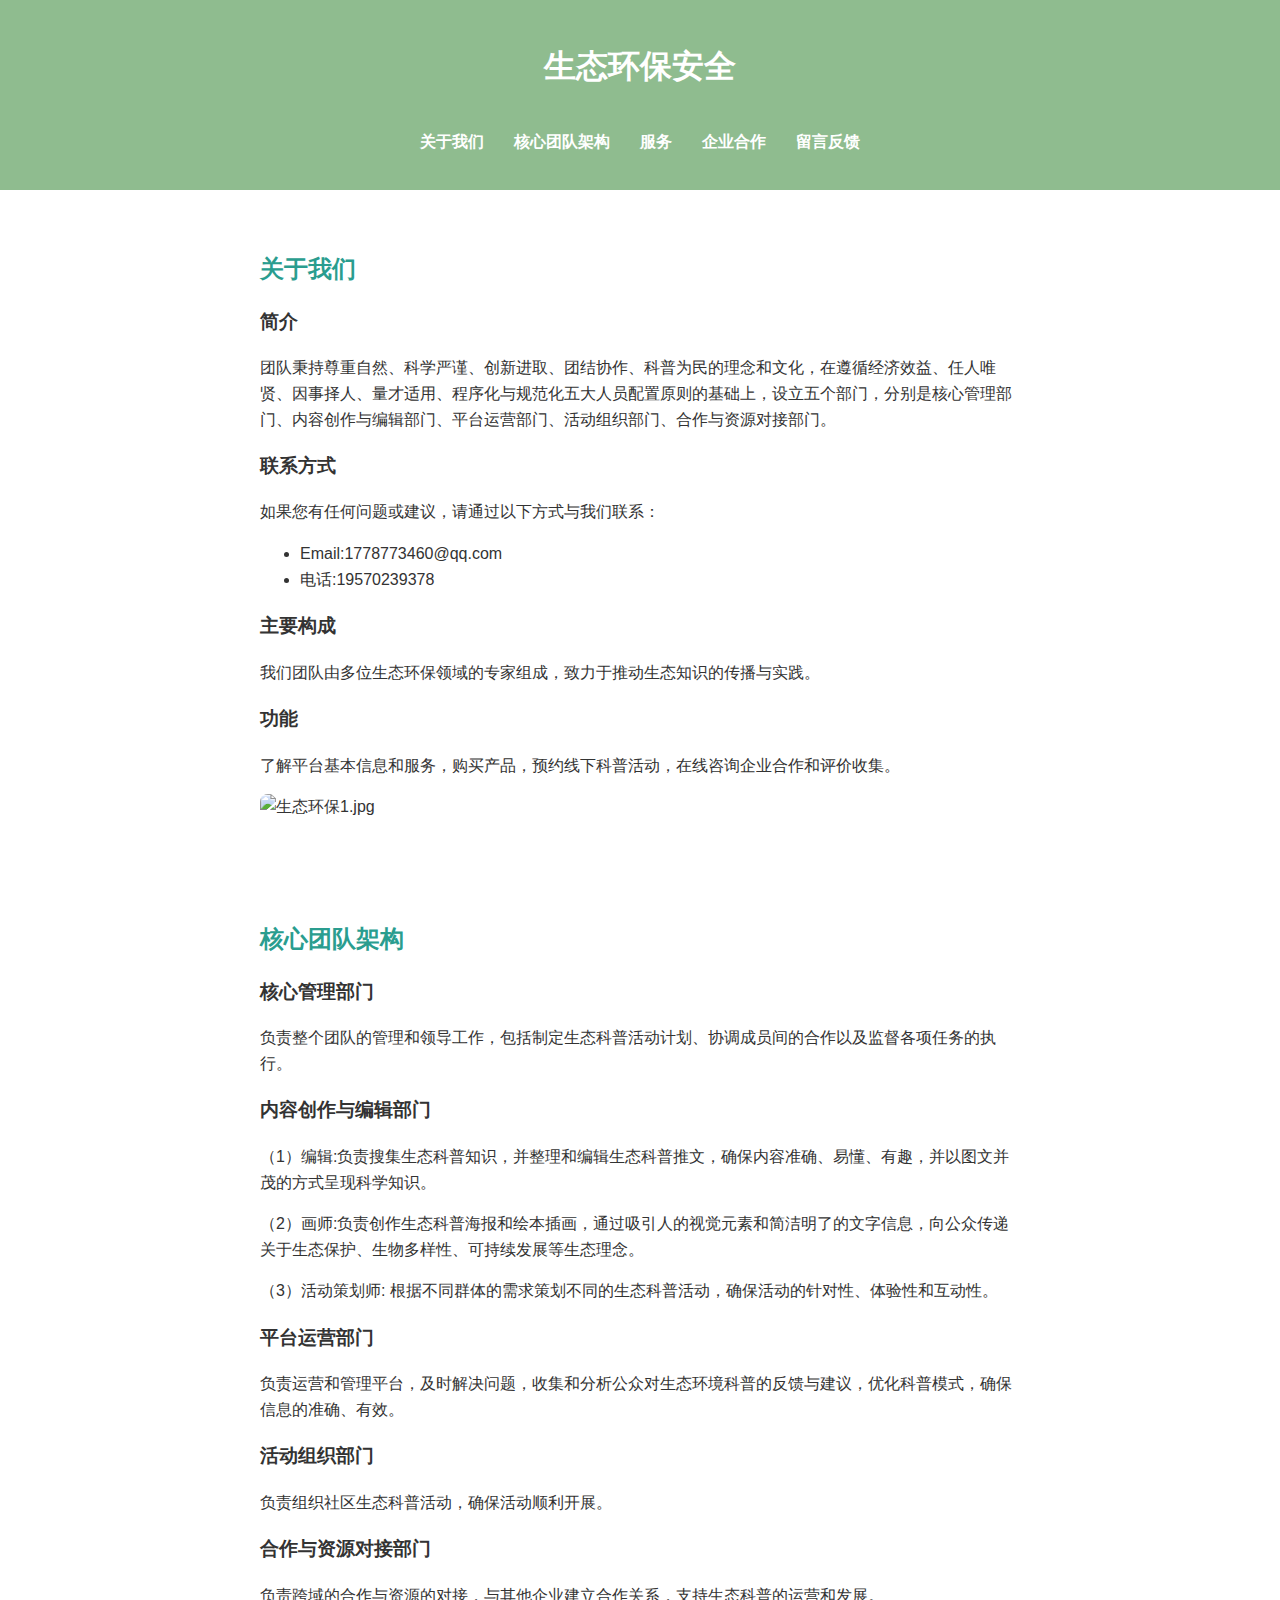
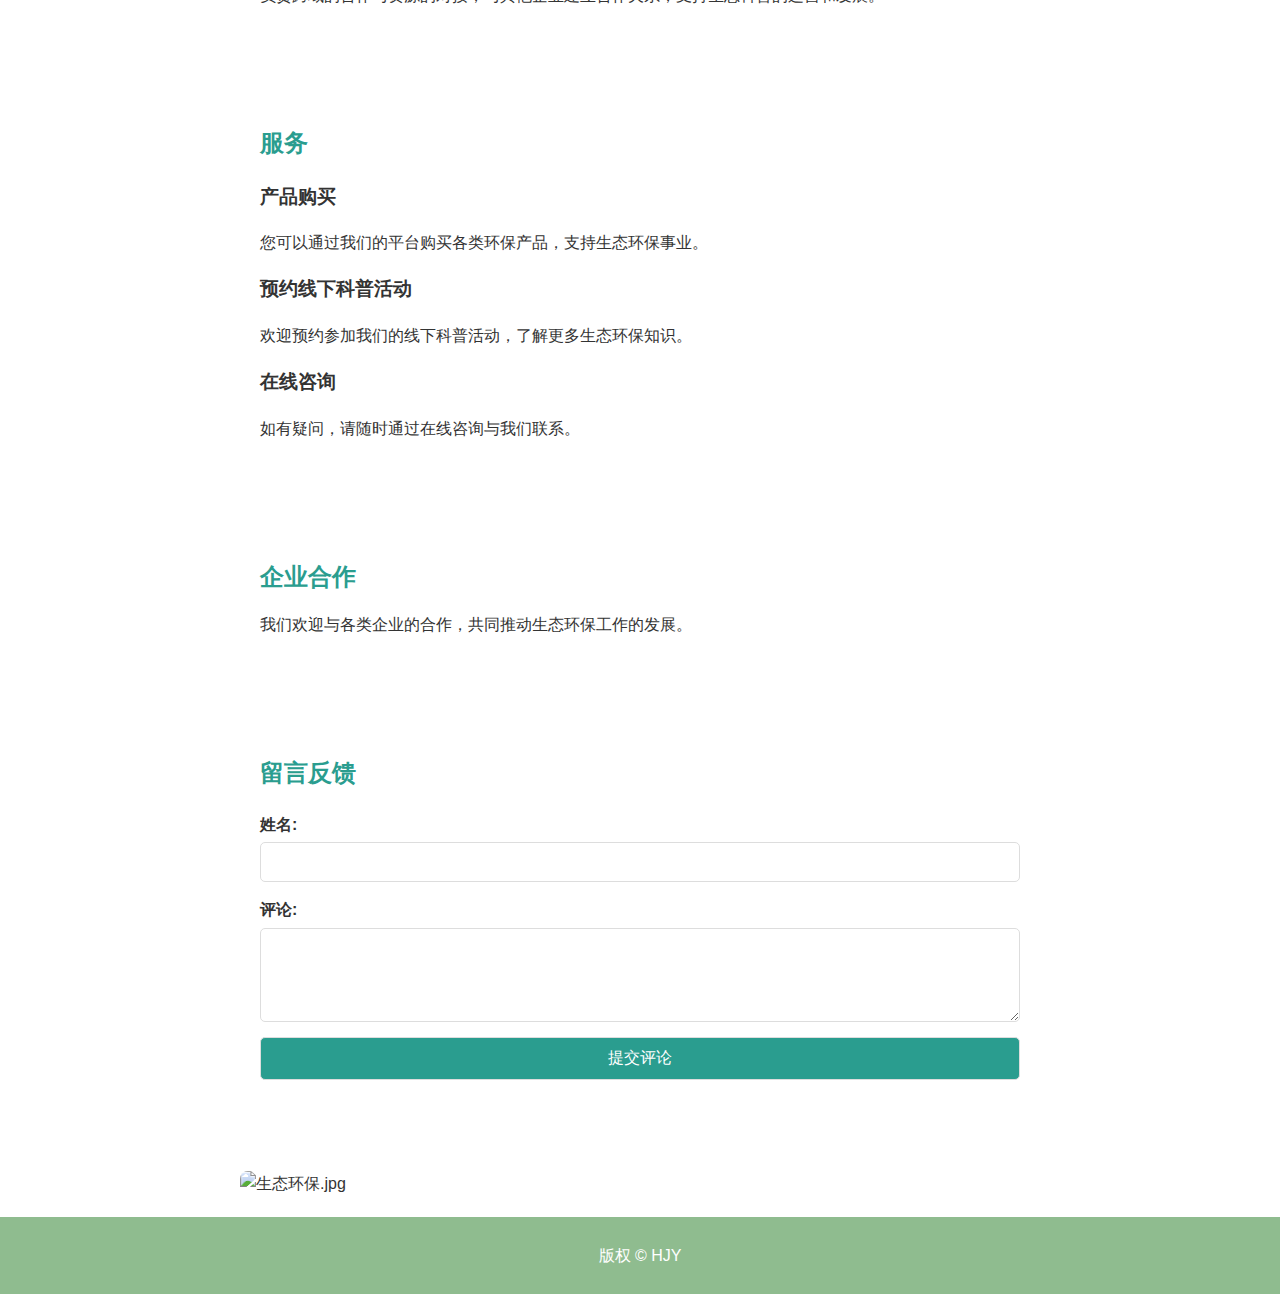
==== commit 296967c0: "更新了 HTML 文件" ====
--- a/index.html
+++ b/index.html
@@ -146,7 +146,7 @@
  <p>我们团队由多位生态环保领域的专家组成，致力于推动生态知识的传播与实践。</p>  
  <h3>功能</h3>  
  <p>了解平台基本信息和服务，购买产品，预约线下科普活动，在线咨询企业合作和评价收集。</p>  
- <img src="https://example.com/ecology-1.jpg" alt="生态环保图片1" class="responsive">  
+ <img src="https://example.com/ecology-1.jpg" alt="生态环保1.jpg" class="responsive">  
  </section>  
  <section id="team">  
  <h2>核心团队架构</h2>  
@@ -187,7 +187,7 @@
  </form>  
  <div id="commentSection"></div>  
  </section>  
- <img src="https://example.com/ecology-2.jpg" alt="生态环保图片2" class="responsive">  
+ <img src="https://example.com/ecology-2.jpg" alt="生态环保.jpg" class="responsive">  
 </main>  
 <footer>  
  <p>版权 &copy; HJY</p>  
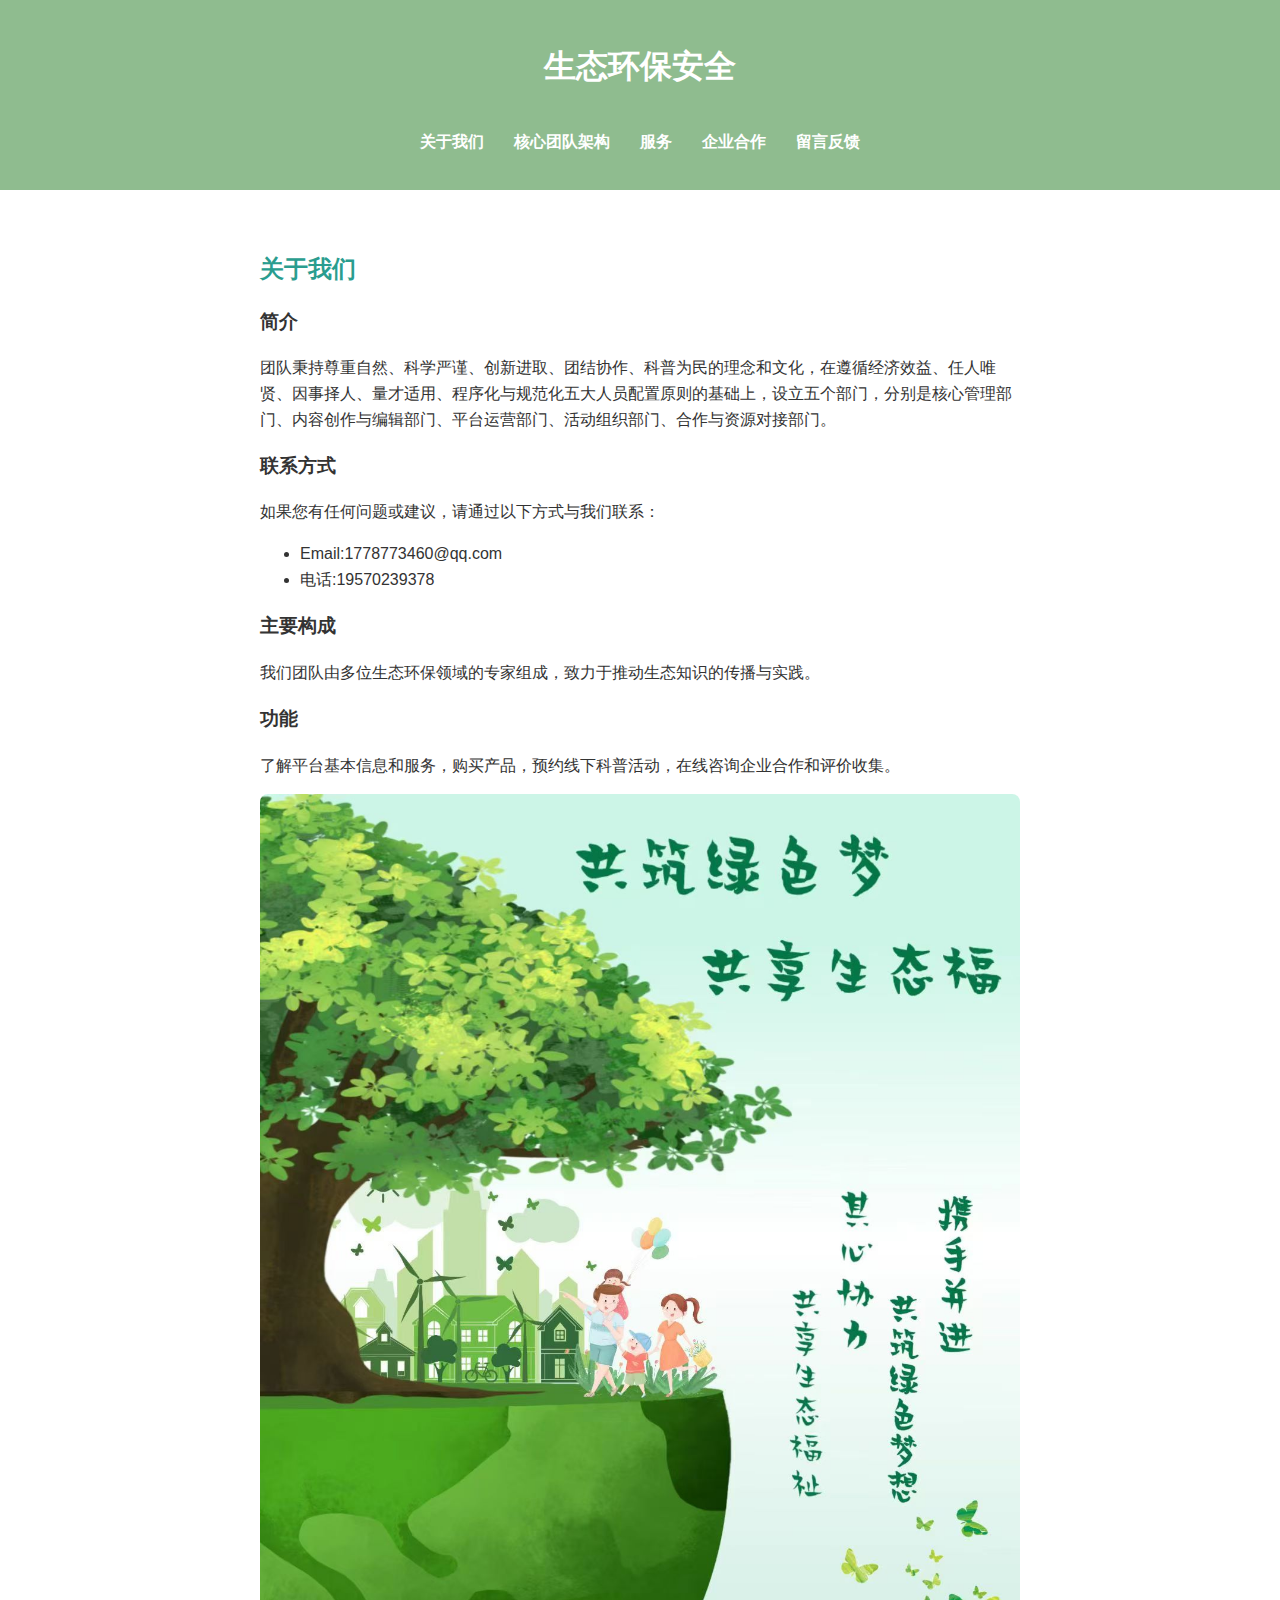
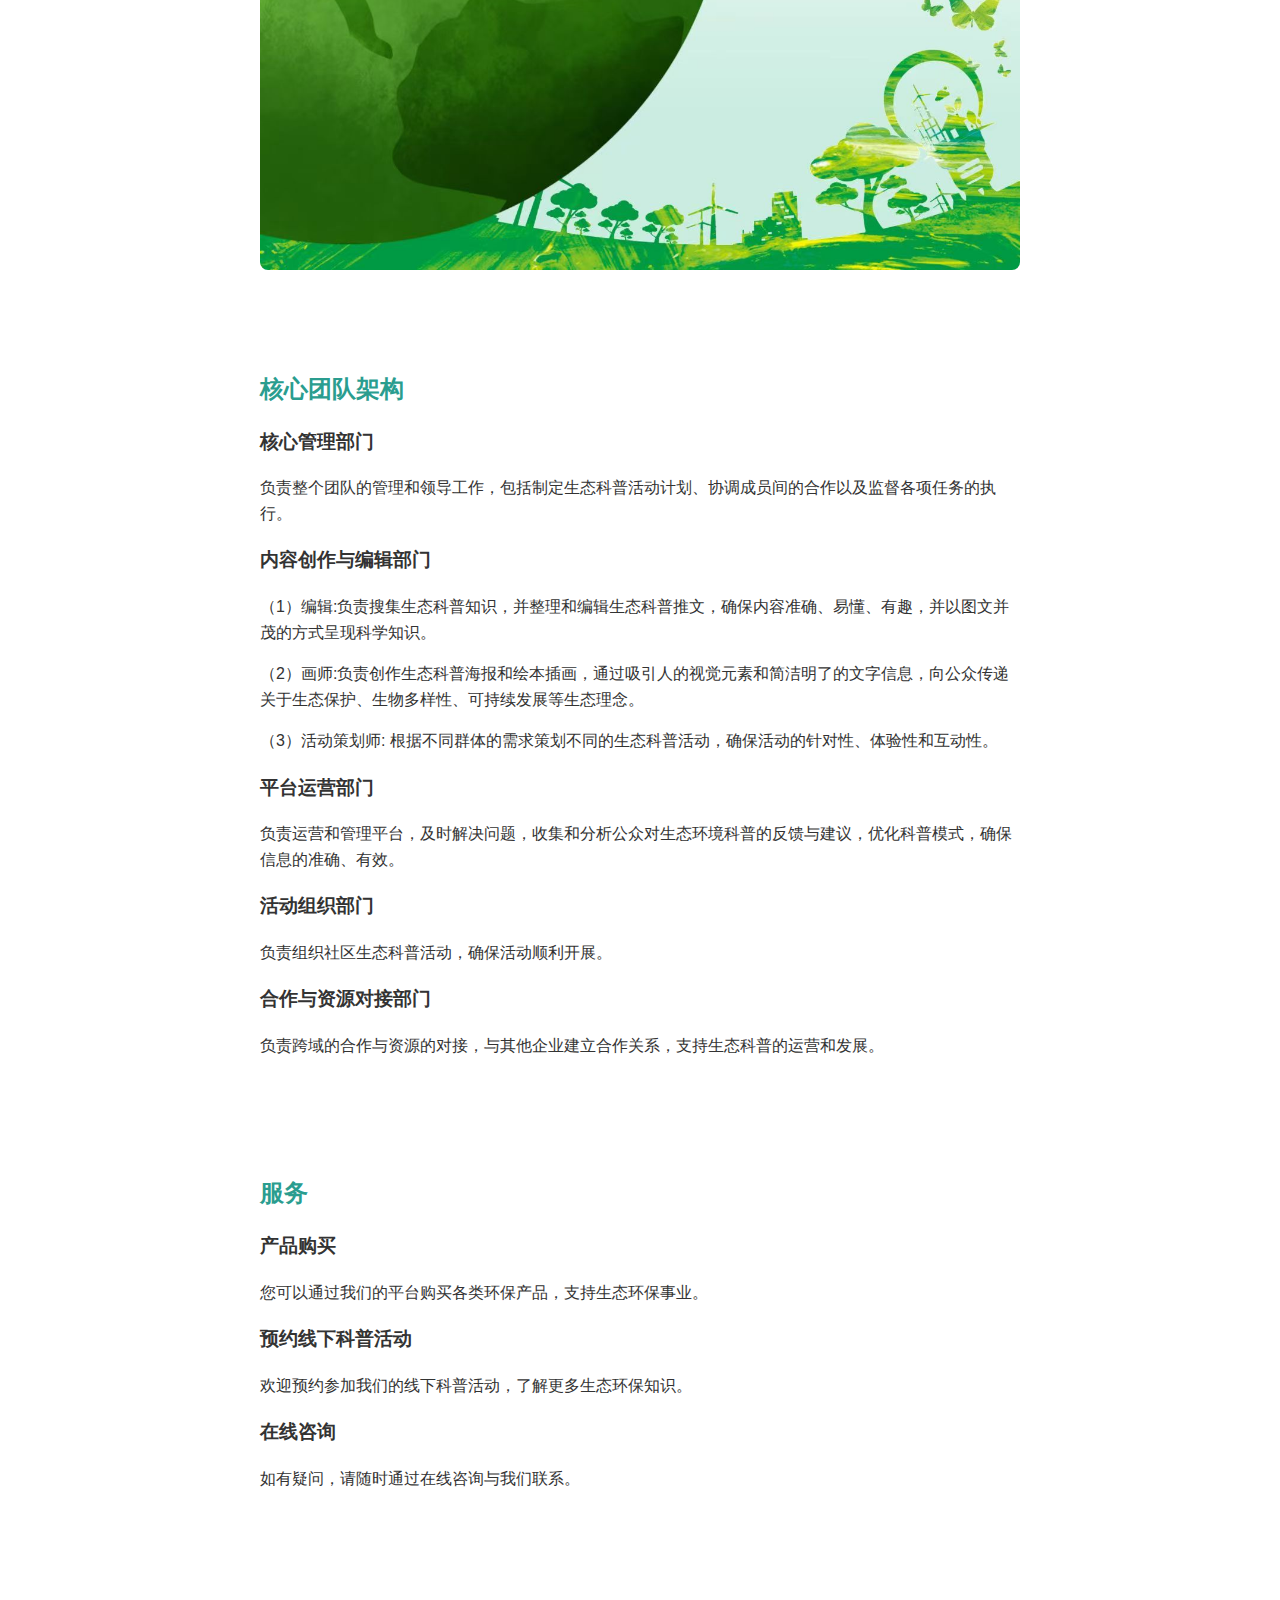
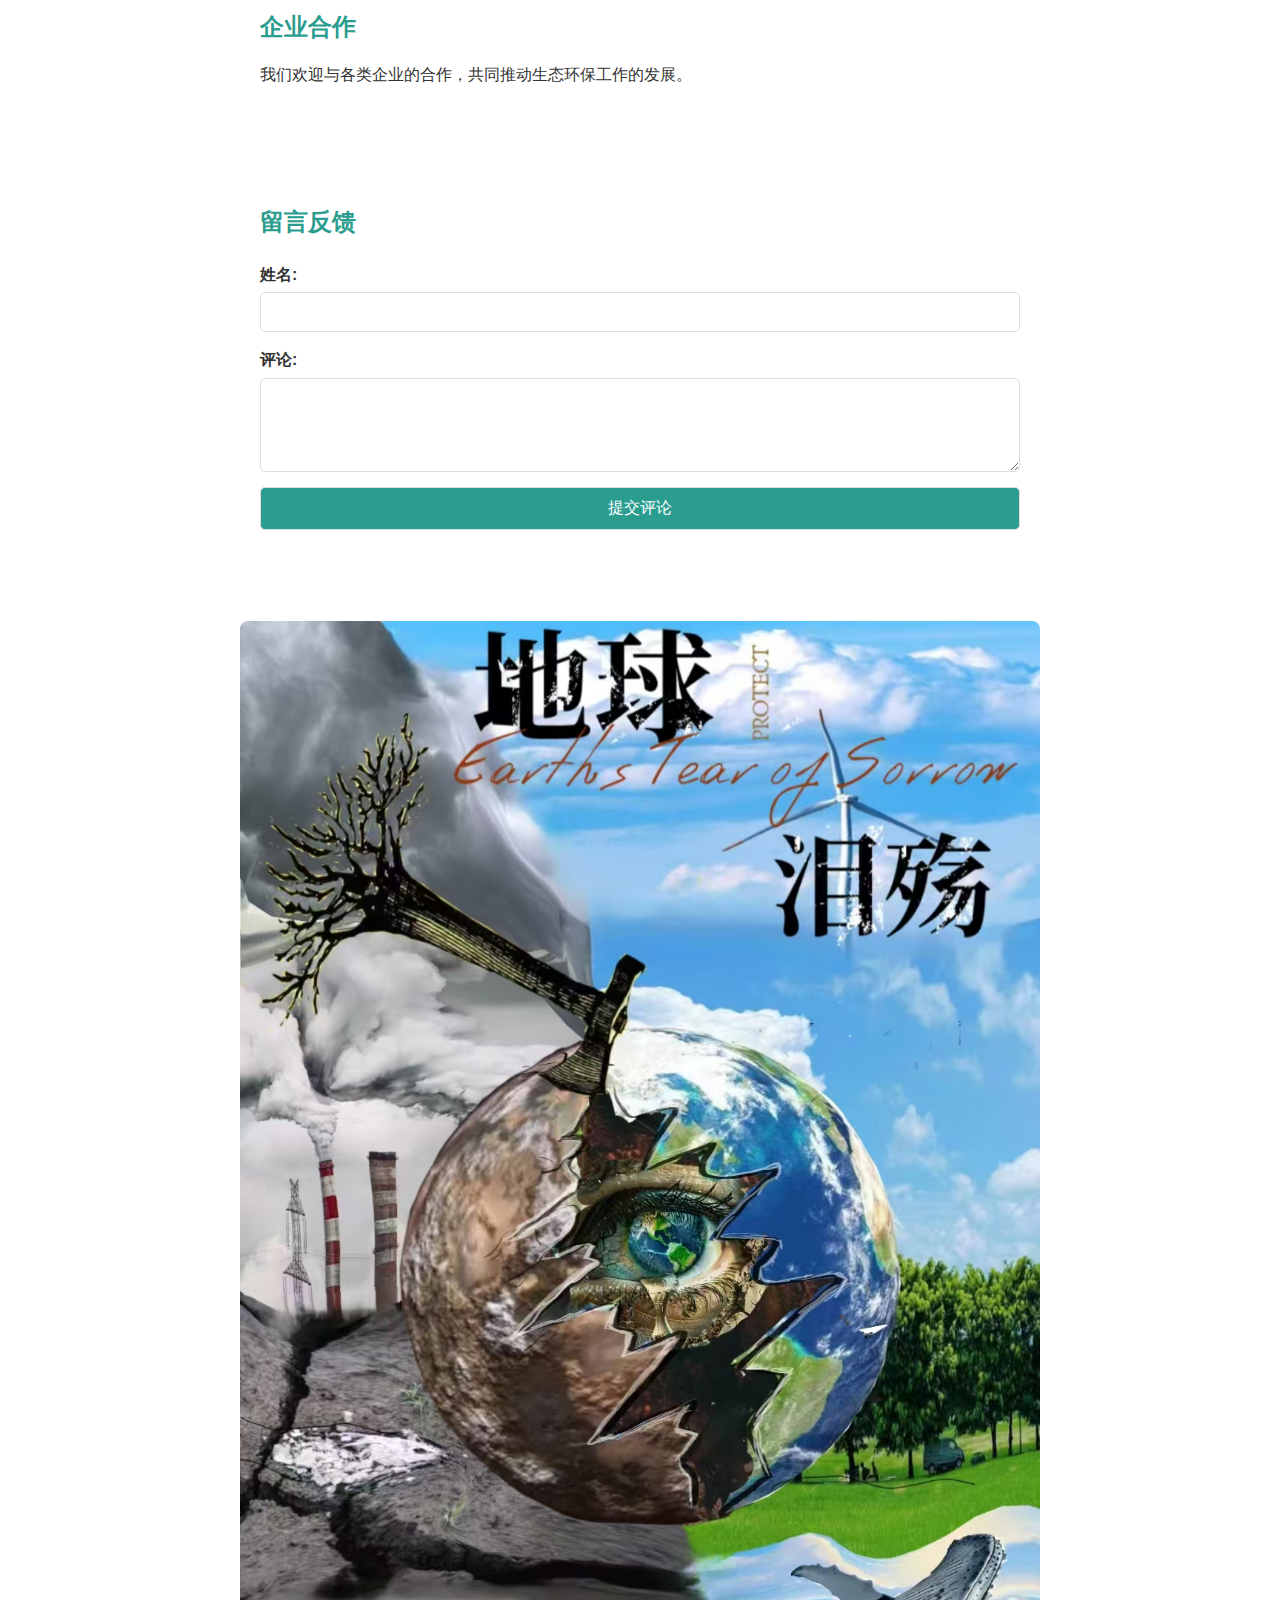
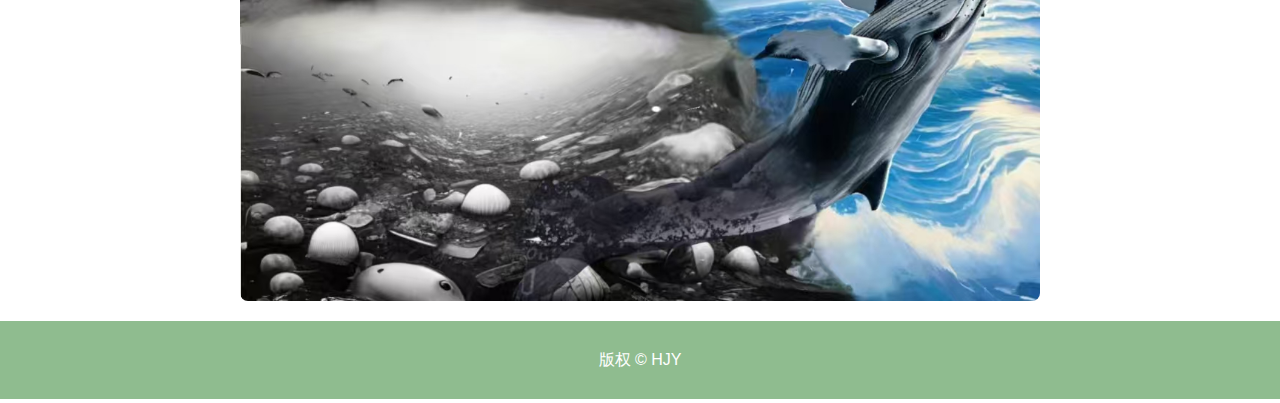
==== commit 1528bea5: "更新了 HTML 文件" ====
--- a/index.html
+++ b/index.html
@@ -146,7 +146,7 @@
  <p>我们团队由多位生态环保领域的专家组成，致力于推动生态知识的传播与实践。</p>  
  <h3>功能</h3>  
  <p>了解平台基本信息和服务，购买产品，预约线下科普活动，在线咨询企业合作和评价收集。</p>  
- <img src="https://example.com/ecology-1.jpg" alt="生态环保1.jpg" class="responsive">  
+ <img src="static/ecology-1.jpg" alt="生态环保1.jpg" class="responsive">  
  </section>  
  <section id="team">  
  <h2>核心团队架构</h2>  
@@ -187,7 +187,7 @@
  </form>  
  <div id="commentSection"></div>  
  </section>  
- <img src="https://example.com/ecology-2.jpg" alt="生态环保.jpg" class="responsive">  
+ <img src="static/ecology-2.jpg" alt="生态环保.jpg" class="responsive">  
 </main>  
 <footer>  
  <p>版权 &copy; HJY</p>  
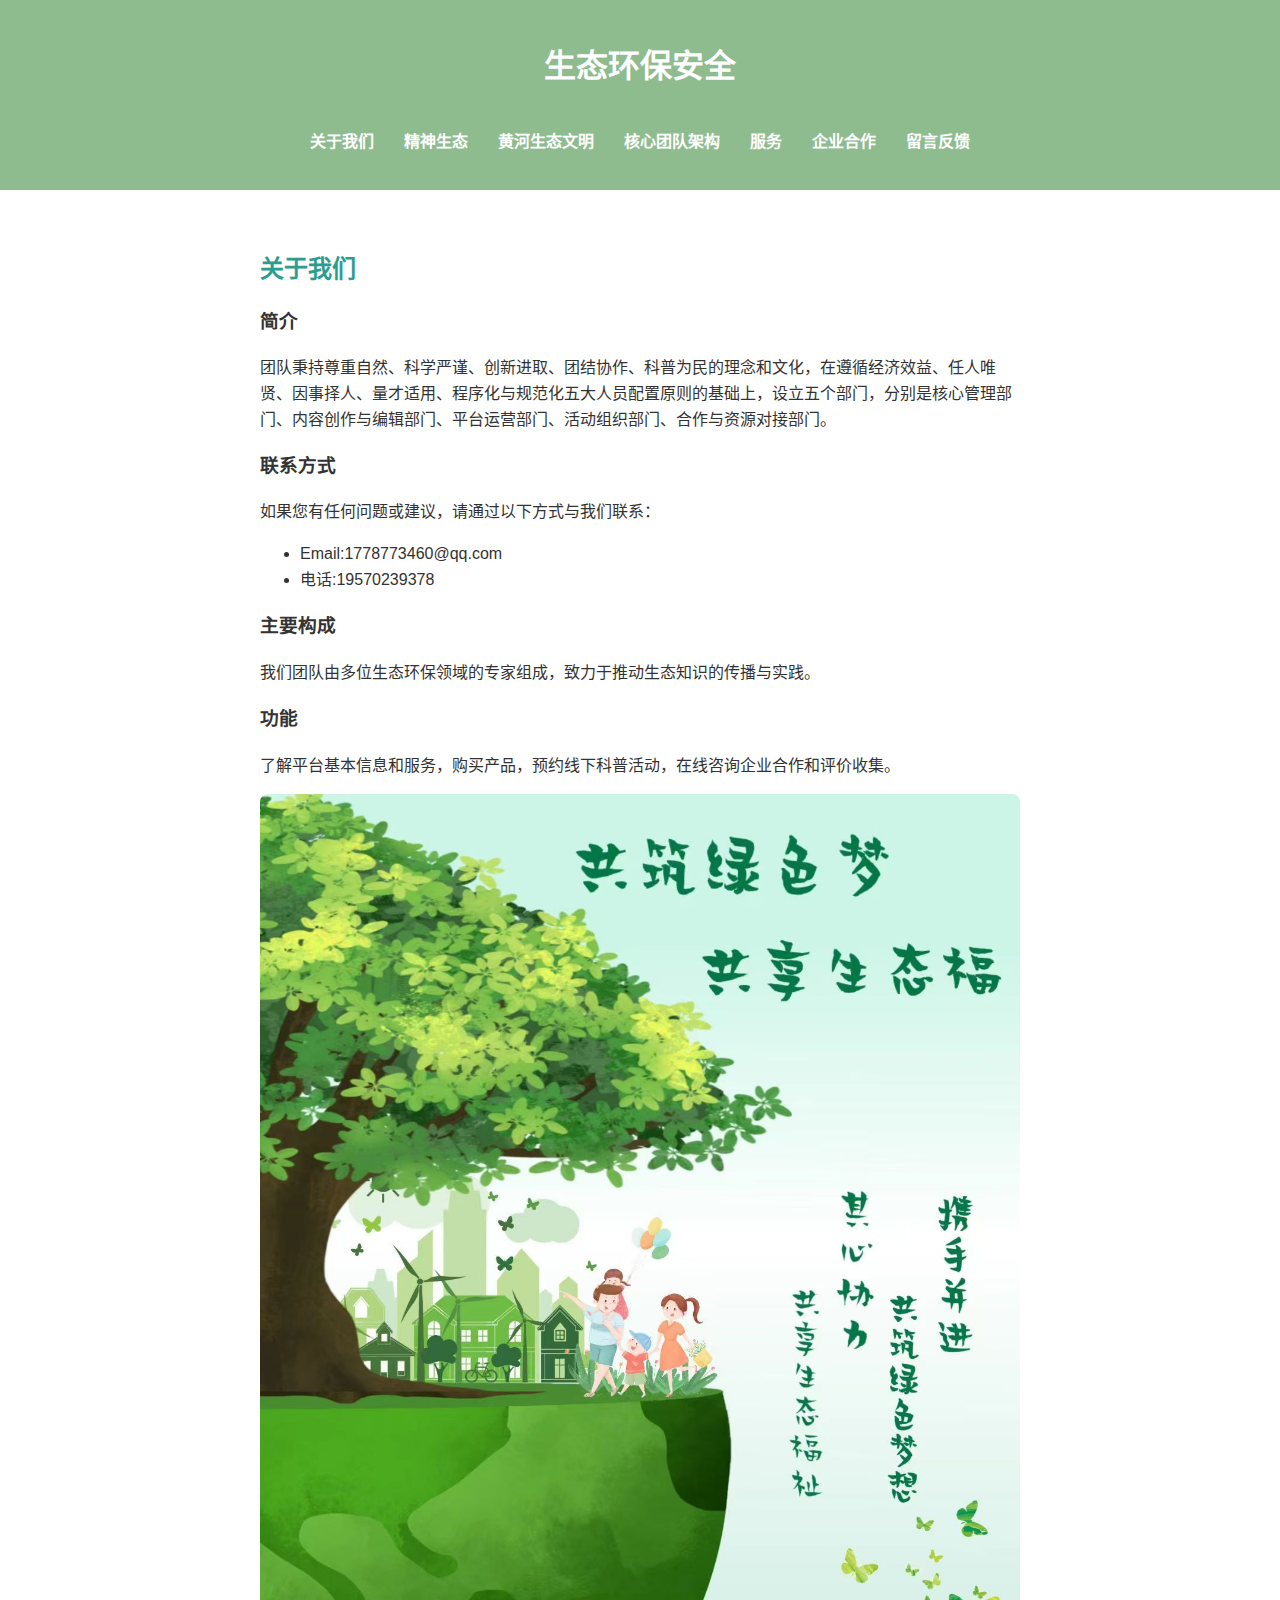
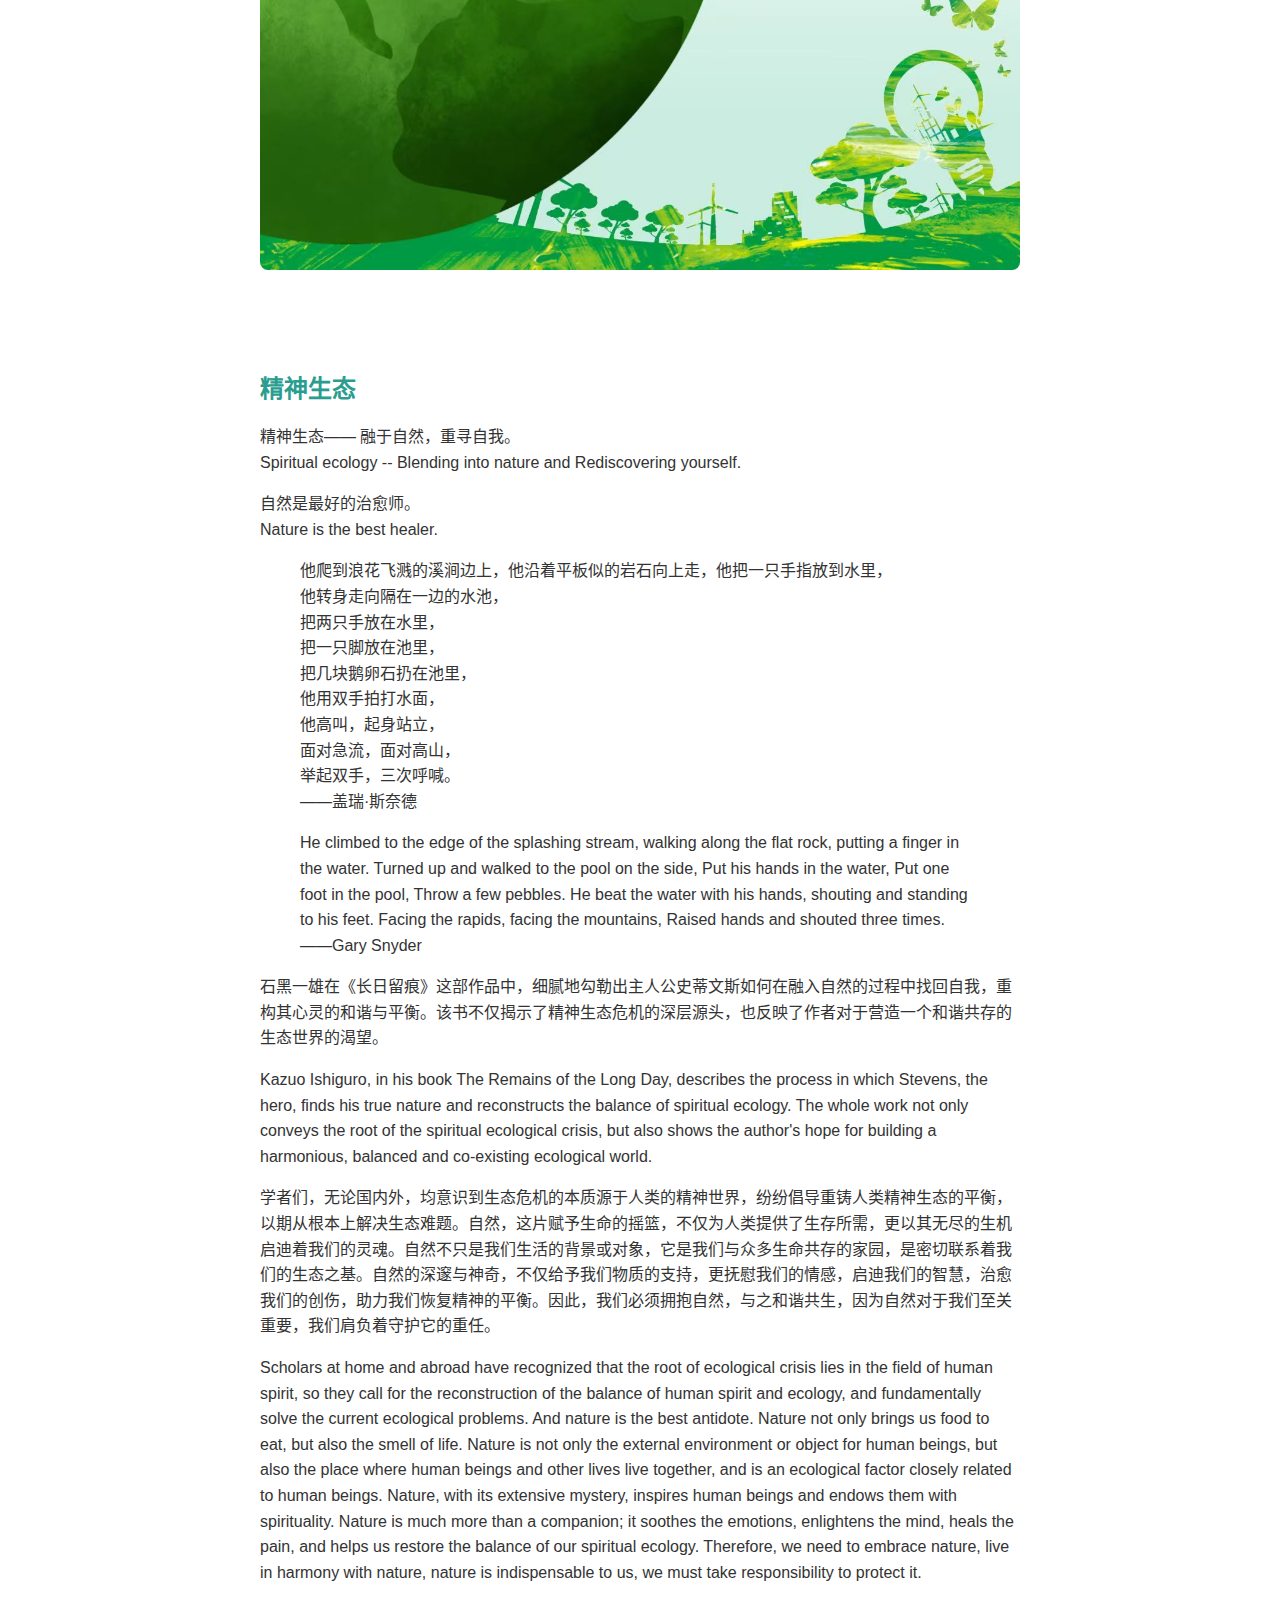
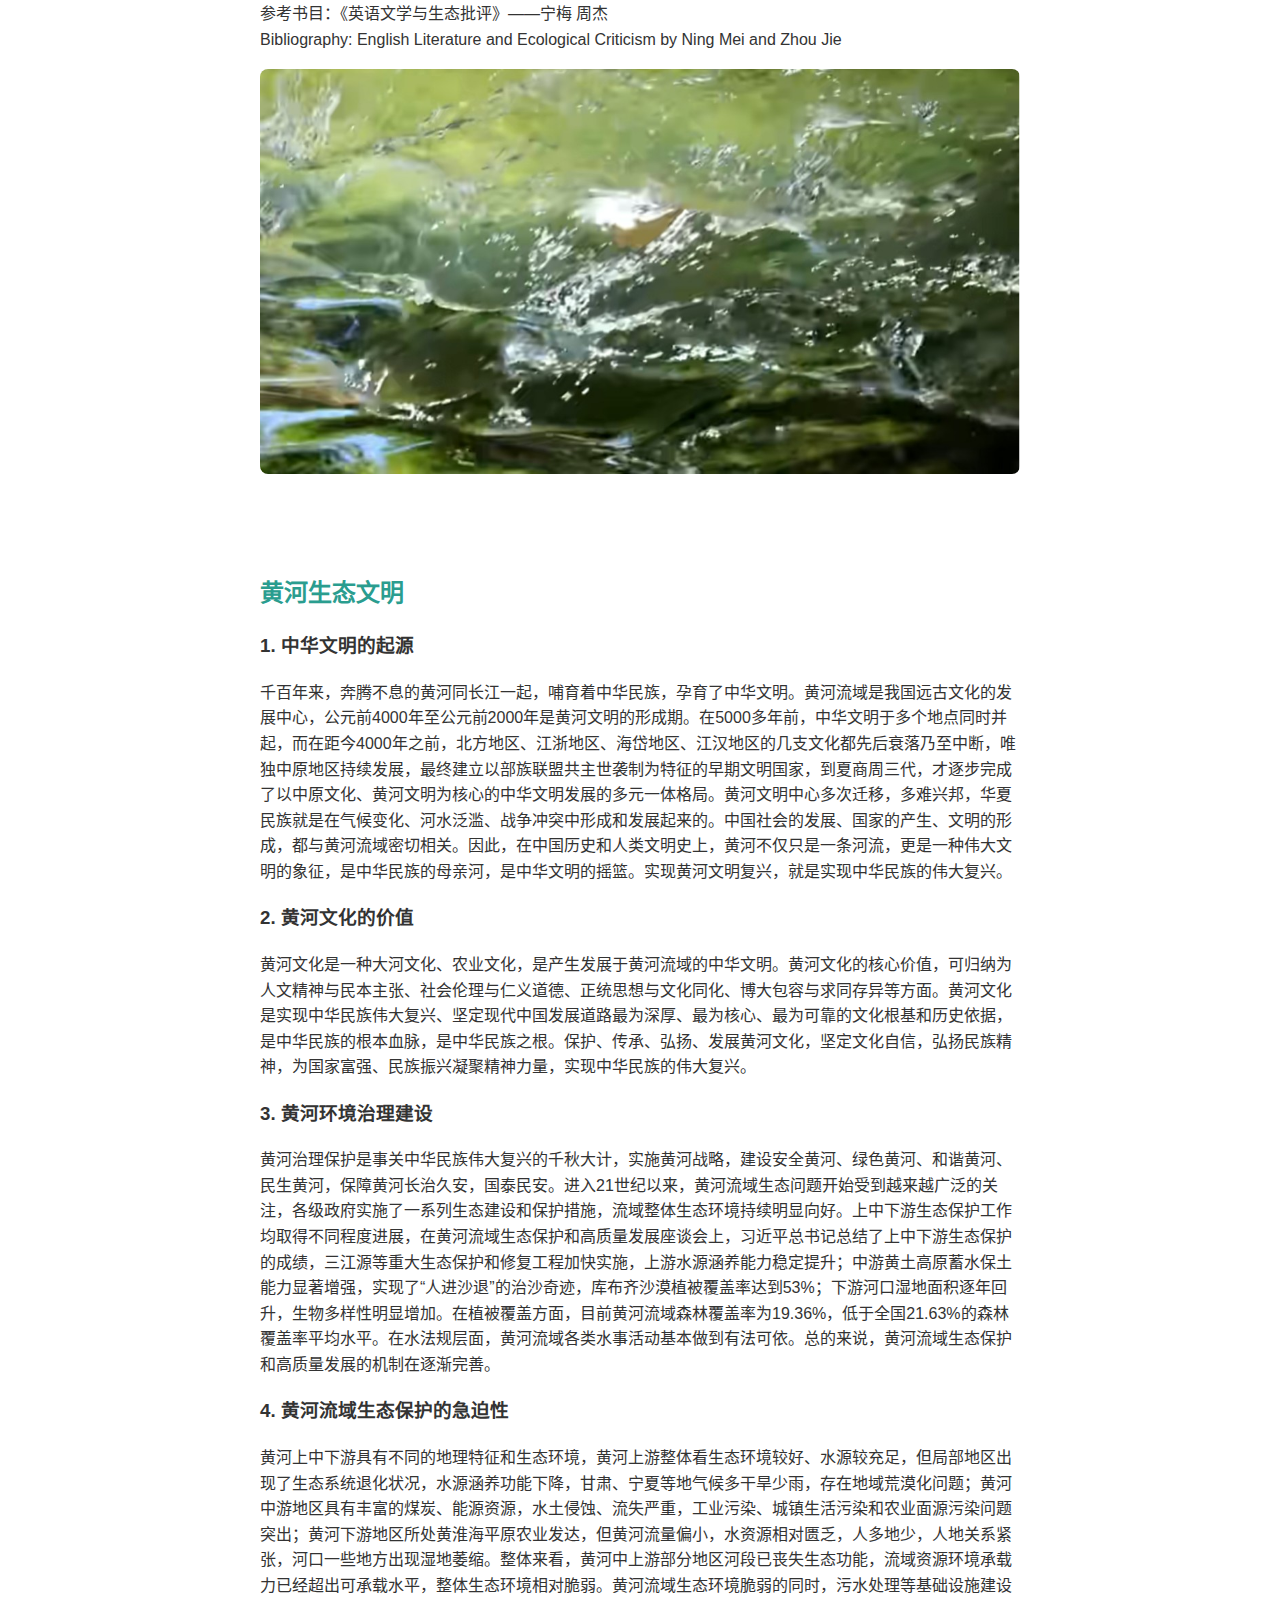
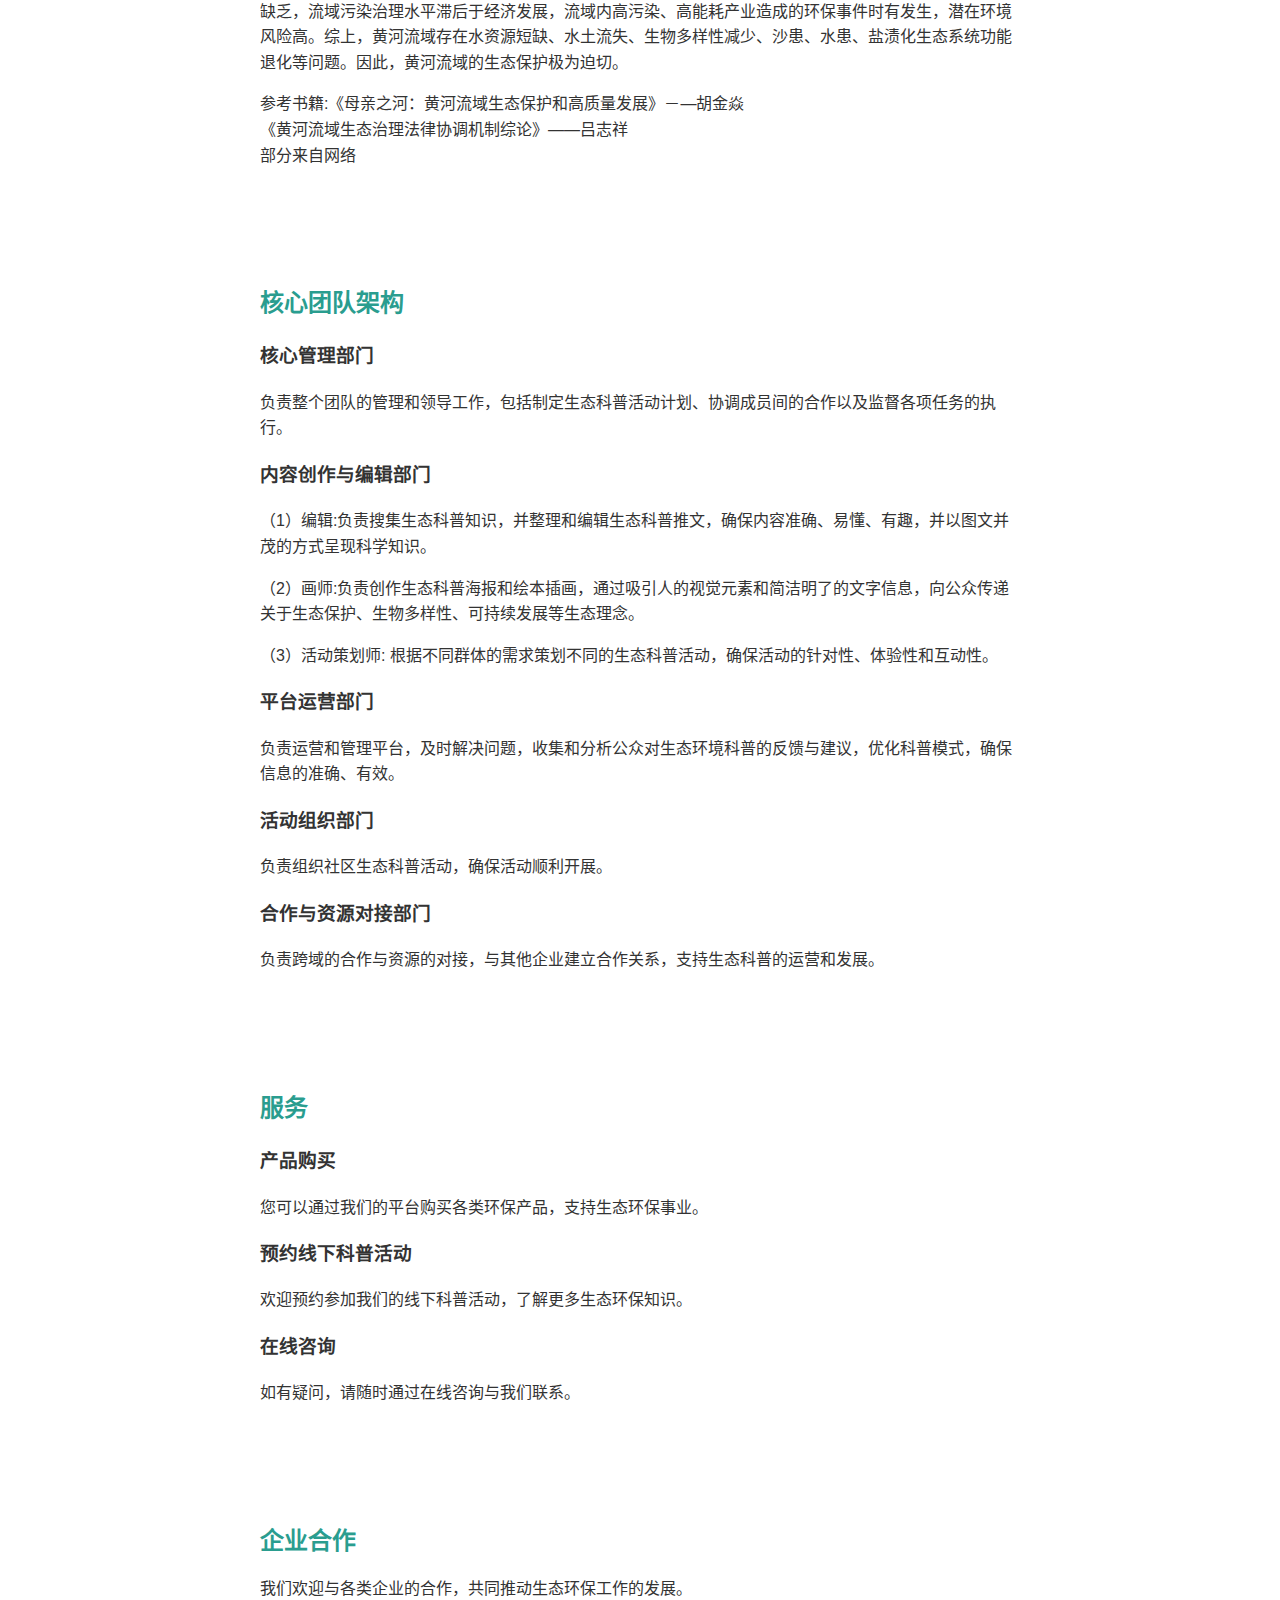
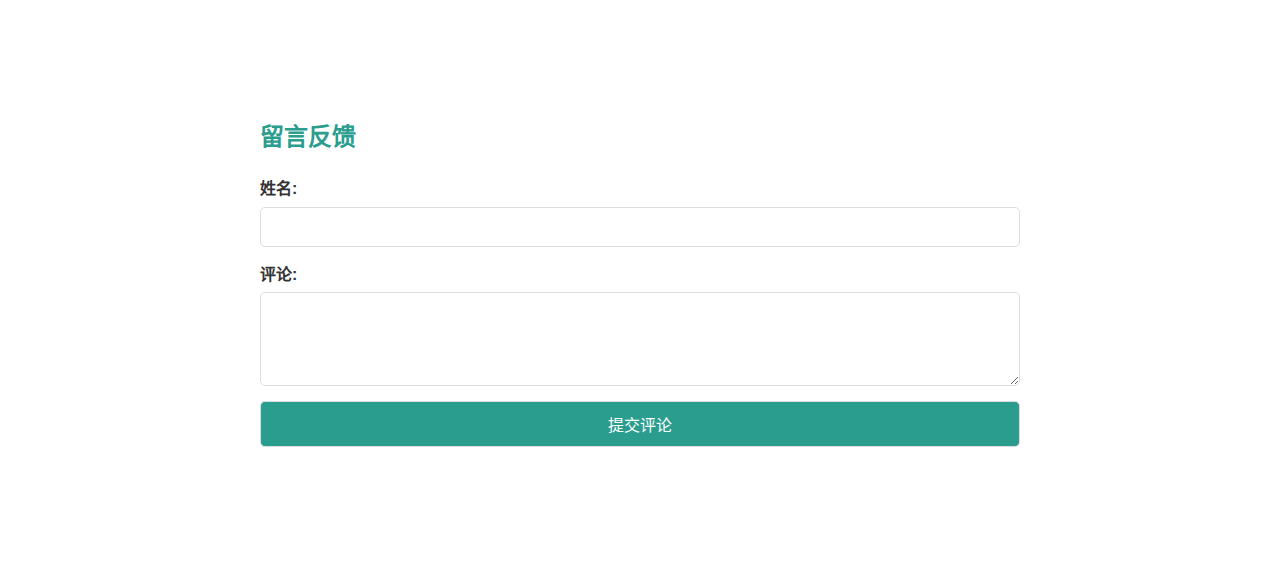
==== commit d2a023a5: "更新了 HTML 文件" ====
--- a/index.html
+++ b/index.html
@@ -1,3 +1,4 @@
+<html lang="zh-CN">  
 <head>  
  <meta charset="UTF-8">  
  <meta name="viewport" content="width=device-width, initial-scale=1.0">  
@@ -8,21 +9,19 @@
  line-height:1.6;  
  margin:0;  
  padding:0;  
- background-color: white; /* 背景变为白色 */  
+ background-color: white;  
  color: #333;  
  display: flex;  
  flex-direction: column;  
  min-height:100vh;  
  }  
-
  header {  
- background-color: #8FBC8F; /* 原来的植物绿色 */  
+ background-color: #8FBC8F;  
  color: white;  
  padding:20px;  
  text-align: center;  
  box-shadow:2px4px rgba(0,0,0,0.1);  
  }  
-
  nav ul {  
  list-style: none;  
  padding:0;  
@@ -30,29 +29,24 @@
  display: flex;  
  justify-content: center;  
  }  
-
  nav ul li {  
  margin:015px;  
  }  
-
  nav a {  
  color: white;  
  text-decoration: none;  
  font-weight: bold;  
  transition: color0.3s;  
  }  
-
  nav a:hover {  
  color: #e9c46a;  
  }  
-
  main {  
  flex:1;  
  padding:20px;  
  max-width:800px;  
  margin: auto;  
  }  
-
  section {  
  margin-bottom:40px;  
  background: white;  
@@ -60,12 +54,10 @@
  border-radius:8px;  
  box-shadow:2px10px rgba(0,0,0,0.1);  
  }  
-
  h2 {  
  color: #2a9d8f;  
  margin-bottom:10px;  
  }  
-
  .responsive {  
  max-width:100%;  
  height: auto;  
@@ -73,17 +65,14 @@
  border-radius:8px;  
  box-shadow:2px5px rgba(0,0,0,0.2);  
  }  
-
  form, .comment {  
  margin-top:20px;  
  }  
-
  label {  
  display: block;  
  margin-bottom:5px;  
  font-weight: bold;  
  }  
-
  input, textarea, button {  
  width:100%;  
  padding:10px;  
@@ -92,26 +81,22 @@
  border-radius:5px;  
  font-size:1rem;  
  }  
-
  button {  
  background-color: #2a9d8f;  
  color: white;  
  transition: background-color0.3s ease;  
  cursor: pointer;  
  }  
-
  button:hover {  
  background-color: #21867a;  
  }  
-
  .comment {  
  border-bottom:1px solid #eee;  
  padding-bottom:10px;  
  margin-bottom:10px;  
  }  
-
  footer {  
- background-color: #8FBC8F; /* 原来的植物绿色 */  
+ background-color: #8FBC8F;  
  color: white;  
  text-align: center;  
  padding:10px;  
@@ -124,6 +109,8 @@
  <nav>  
  <ul>  
  <li><a href="#about">关于我们</a></li>  
+ <li><a href="#spiritual-ecology">精神生态</a></li>  
+ <li><a href="#yellow-river-civilization">黄河生态文明</a></li>  
  <li><a href="#team">核心团队架构</a></li>  
  <li><a href="#services">服务</a></li>  
  <li><a href="#cooperation">企业合作</a></li>  
@@ -148,6 +135,47 @@
  <p>了解平台基本信息和服务，购买产品，预约线下科普活动，在线咨询企业合作和评价收集。</p>  
  <img src="static/ecology-1.jpg" alt="生态环保1.jpg" class="responsive">  
  </section>  
+ <section id="spiritual-ecology">  
+ <h2>精神生态</h2>  
+ <p>精神生态—— 融于自然，重寻自我。<br>Spiritual ecology -- Blending into nature and Rediscovering yourself.</p>  
+ <p>自然是最好的治愈师。<br>Nature is the best healer.</p>  
+ <blockquote>  
+ <p>他爬到浪花飞溅的溪涧边上，他沿着平板似的岩石向上走，他把一只手指放到水里，<br>  
+ 他转身走向隔在一边的水池，<br>  
+ 把两只手放在水里，<br>  
+ 把一只脚放在池里，<br>  
+ 把几块鹅卵石扔在池里，<br>  
+ 他用双手拍打水面，<br>  
+ 他高叫，起身站立，<br>  
+ 面对急流，面对高山，<br>  
+ 举起双手，三次呼喊。<br>  
+ ——盖瑞·斯奈德</p>  
+ <p>He climbed to the edge of the splashing stream, walking along the flat rock, putting a finger in the water. Turned up and walked to the pool on the side, Put his hands in the water, Put one foot in the pool, Throw a few pebbles. He beat the water with his hands, shouting and standing to his feet. Facing the rapids, facing the mountains, Raised hands and shouted three times. ——Gary Snyder</p>  
+ </blockquote>  
+ <p>石黑一雄在《长日留痕》这部作品中，细腻地勾勒出主人公史蒂文斯如何在融入自然的过程中找回自我，重构其心灵的和谐与平衡。该书不仅揭示了精神生态危机的深层源头，也反映了作者对于营造一个和谐共存的生态世界的渴望。</p>  
+ <p>Kazuo Ishiguro, in his book The Remains of the Long Day, describes the process in which Stevens, the hero, finds his true nature and reconstructs the balance of spiritual ecology. The whole work not only conveys the root of the spiritual ecological crisis, but also shows the author's hope for building a harmonious, balanced and co-existing ecological world.</p>  
+ <p>学者们，无论国内外，均意识到生态危机的本质源于人类的精神世界，纷纷倡导重铸人类精神生态的平衡，以期从根本上解决生态难题。自然，这片赋予生命的摇篮，不仅为人类提供了生存所需，更以其无尽的生机启迪着我们的灵魂。自然不只是我们生活的背景或对象，它是我们与众多生命共存的家园，是密切联系着我们的生态之基。自然的深邃与神奇，不仅给予我们物质的支持，更抚慰我们的情感，启迪我们的智慧，治愈我们的创伤，助力我们恢复精神的平衡。因此，我们必须拥抱自然，与之和谐共生，因为自然对于我们至关重要，我们肩负着守护它的重任。</p>  
+ <p>Scholars at home and abroad have recognized that the root of ecological crisis lies in the field of human spirit, so they call for the reconstruction of the balance of human spirit and ecology, and fundamentally solve the current ecological problems. And nature is the best antidote. Nature not only brings us food to eat, but also the smell of life. Nature is not only the external environment or object for human beings, but also the place where human beings and other lives live together, and is an ecological factor closely related to human beings. Nature, with its extensive mystery, inspires human beings and endows them with spirituality. Nature is much more than a companion; it soothes the emotions, enlightens the mind, heals the pain, and helps us restore the balance of our spiritual ecology. Therefore, we need to embrace nature, live in harmony with nature, nature is indispensable to us, we must take responsibility to protect it.</p>  
+ <p>参考书目：《英语文学与生态批评》——宁梅 周杰<br>Bibliography: English Literature and Ecological Criticism by Ning Mei and Zhou Jie</p>  
+ <img src="static/nature-healing.jpg" alt="自然治愈" class="responsive">  
+ </section>  
+
+ <section id="yellow-river-civilization">  
+ <h2>黄河生态文明</h2>  
+ <h3>1. 中华文明的起源</h3>  
+ <p>千百年来，奔腾不息的黄河同长江一起，哺育着中华民族，孕育了中华文明。黄河流域是我国远古文化的发展中心，公元前4000年至公元前2000年是黄河文明的形成期。在5000多年前，中华文明于多个地点同时并起，而在距今4000年之前，北方地区、江浙地区、海岱地区、江汉地区的几支文化都先后衰落乃至中断，唯独中原地区持续发展，最终建立以部族联盟共主世袭制为特征的早期文明国家，到夏商周三代，才逐步完成了以中原文化、黄河文明为核心的中华文明发展的多元一体格局。黄河文明中心多次迁移，多难兴邦，华夏民族就是在气候变化、河水泛滥、战争冲突中形成和发展起来的。中国社会的发展、国家的产生、文明的形成，都与黄河流域密切相关。因此，在中国历史和人类文明史上，黄河不仅只是一条河流，更是一种伟大文明的象征，是中华民族的母亲河，是中华文明的摇篮。实现黄河文明复兴，就是实现中华民族的伟大复兴。</p>  
+ <h3>2. 黄河文化的价值</h3>  
+ <p>黄河文化是一种大河文化、农业文化，是产生发展于黄河流域的中华文明。黄河文化的核心价值，可归纳为人文精神与民本主张、社会伦理与仁义道德、正统思想与文化同化、博大包容与求同存异等方面。黄河文化是实现中华民族伟大复兴、坚定现代中国发展道路最为深厚、最为核心、最为可靠的文化根基和历史依据，是中华民族的根本血脉，是中华民族之根。保护、传承、弘扬、发展黄河文化，坚定文化自信，弘扬民族精神，为国家富强、民族振兴凝聚精神力量，实现中华民族的伟大复兴。</p>  
+ <h3>3. 黄河环境治理建设</h3>  
+ <p>黄河治理保护是事关中华民族伟大复兴的千秋大计，实施黄河战略，建设安全黄河、绿色黄河、和谐黄河、民生黄河，保障黄河长治久安，国泰民安。进入21世纪以来，黄河流域生态问题开始受到越来越广泛的关注，各级政府实施了一系列生态建设和保护措施，流域整体生态环境持续明显向好。上中下游生态保护工作均取得不同程度进展，在黄河流域生态保护和高质量发展座谈会上，习近平总书记总结了上中下游生态保护的成绩，三江源等重大生态保护和修复工程加快实施，上游水源涵养能力稳定提升；中游黄土高原蓄水保土能力显著增强，实现了“人进沙退”的治沙奇迹，库布齐沙漠植被覆盖率达到53%；下游河口湿地面积逐年回升，生物多样性明显增加。在植被覆盖方面，目前黄河流域森林覆盖率为19.36%，低于全国21.63%的森林覆盖率平均水平。在水法规层面，黄河流域各类水事活动基本做到有法可依。总的来说，黄河流域生态保护和高质量发展的机制在逐渐完善。</p>  
+ <h3>4. 黄河流域生态保护的急迫性</h3>  
+ <p>黄河上中下游具有不同的地理特征和生态环境，黄河上游整体看生态环境较好、水源较充足，但局部地区出现了生态系统退化状况，水源涵养功能下降，甘肃、宁夏等地气候多干旱少雨，存在地域荒漠化问题；黄河中游地区具有丰富的煤炭、能源资源，水土侵蚀、流失严重，工业污染、城镇生活污染和农业面源污染问题突出；黄河下游地区所处黄淮海平原农业发达，但黄河流量偏小，水资源相对匮乏，人多地少，人地关系紧张，河口一些地方出现湿地萎缩。整体来看，黄河中上游部分地区河段已丧失生态功能，流域资源环境承载力已经超出可承载水平，整体生态环境相对脆弱。黄河流域生态环境脆弱的同时，污水处理等基础设施建设缺乏，流域污染治理水平滞后于经济发展，流域内高污染、高能耗产业造成的环保事件时有发生，潜在环境风险高。综上，黄河流域存在水资源短缺、水土流失、生物多样性减少、沙患、水患、盐渍化生态系统功能退化等问题。因此，黄河流域的生态保护极为迫切。</p>  
+
+ <p>参考书籍:《母亲之河：黄河流域生态保护和高质量发展》－—胡金焱<br>  
+ 《黄河流域生态治理法律协调机制综论》——吕志祥<br>  
+ 部分来自网络</p>  
+ </section>  
+
  <section id="team">  
  <h2>核心团队架构</h2>  
  <h3>核心管理部门</h3>  
@@ -177,7 +205,7 @@
  <p>我们欢迎与各类企业的合作，共同推动生态环保工作的发展。</p>  
  </section>  
  <section id="feedback">  
- <h2>留言反馈</h2>  
+  <h2>留言反馈</h2>  
  <form id="commentForm" onsubmit="event.preventDefault(); addComment();">  
  <label for="name">姓名:</label>  
  <input type="text" id="name" name="name" required>  
@@ -186,44 +214,4 @@
  <button type="submit">提交评论</button>  
  </form>  
  <div id="commentSection"></div>  
- </section>  
- <img src="static/ecology-2.jpg" alt="生态环保.jpg" class="responsive">  
-</main>  
-<footer>  
- <p>版权 &copy; HJY</p>  
-</footer>  
-<script>  
- function loadComments() {  
- const comments = JSON.parse(localStorage.getItem('comments')) || [];  
- const commentSection = document.getElementById('commentSection');  
- commentSection.innerHTML = '';  
- comments.forEach(comment => {  
- const commentDiv = document.createElement('div');  
- commentDiv.className = 'comment';  
- commentDiv.innerHTML = `<strong>${comment.name}:</strong> <p>${comment.text}</p><small>(${comment.date})</small>`;  
- commentSection.appendChild(commentDiv);  
- });  
- }  
-
- function addComment() {  
- const nameInput = document.getElementById('name');  
- const commentInput = document.getElementById('comment');  
- const now = new Date();  
- const formattedDate = now.toLocaleString();  
- if (nameInput.value && commentInput.value) {  
- const comments = JSON.parse(localStorage.getItem('comments')) || [];  
- comments.push({ name: nameInput.value, text: commentInput.value, date: formattedDate });  
- localStorage.setItem('comments', JSON.stringify(comments));  
- loadComments();  
- nameInput.value = '';  
- commentInput.value = '';  
- alert("评论已提交！");  
- } else {  
- alert("请填写完整的信息");  
- }  
- }  
-
- window.onload = loadComments;  
-</script>  
-</body>  
-</html>+</section>